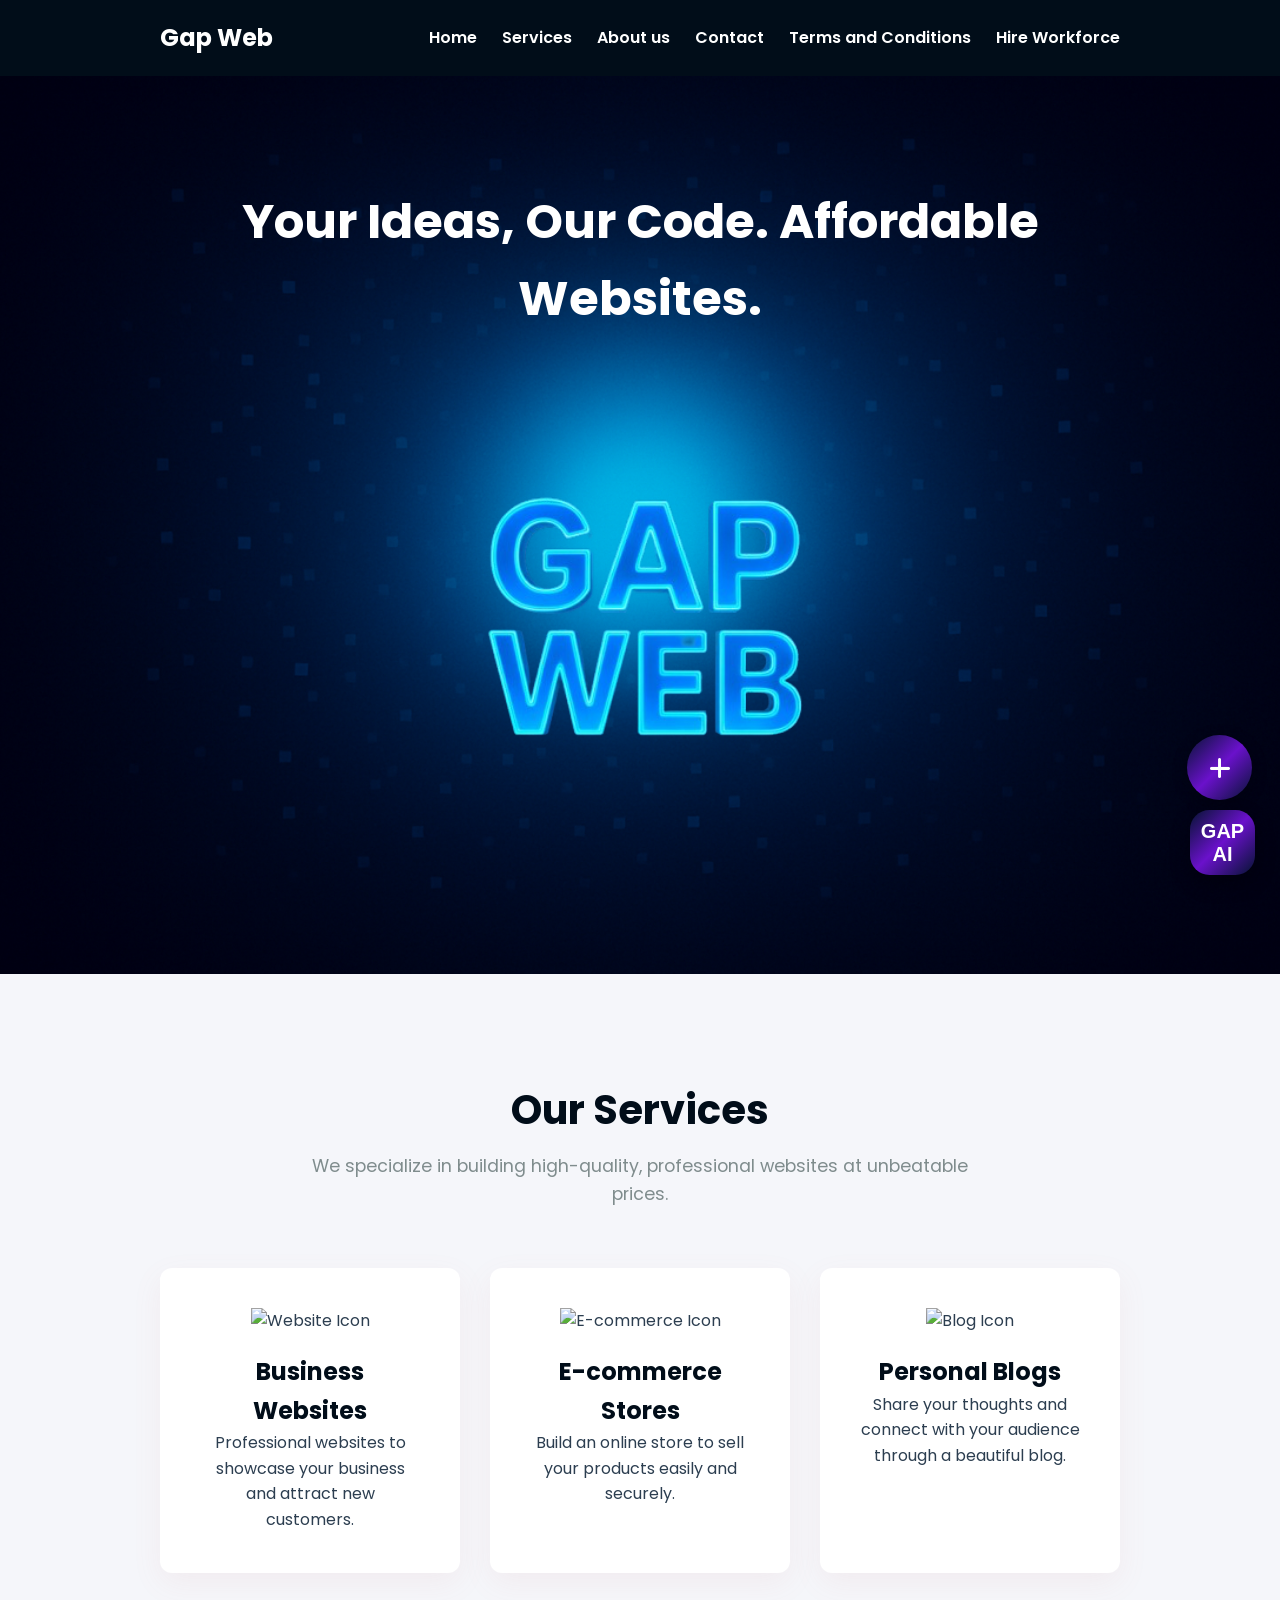
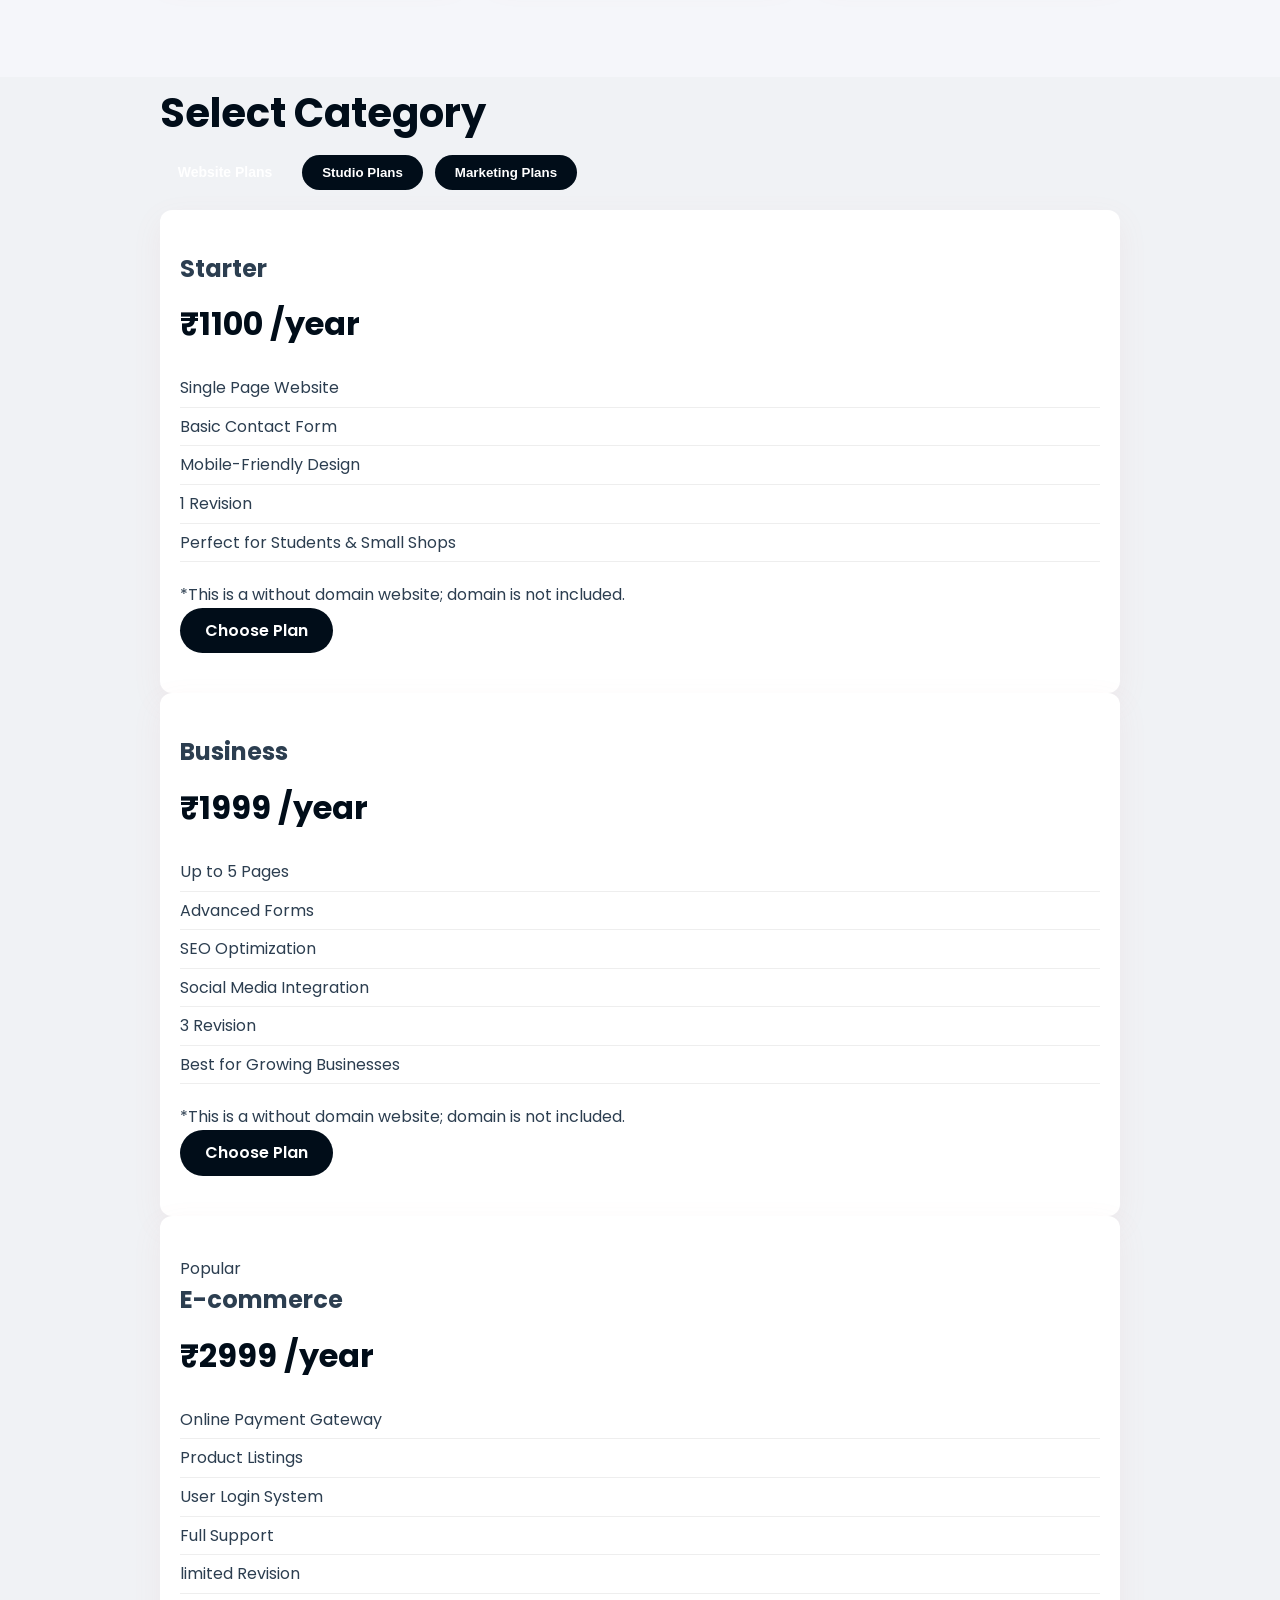
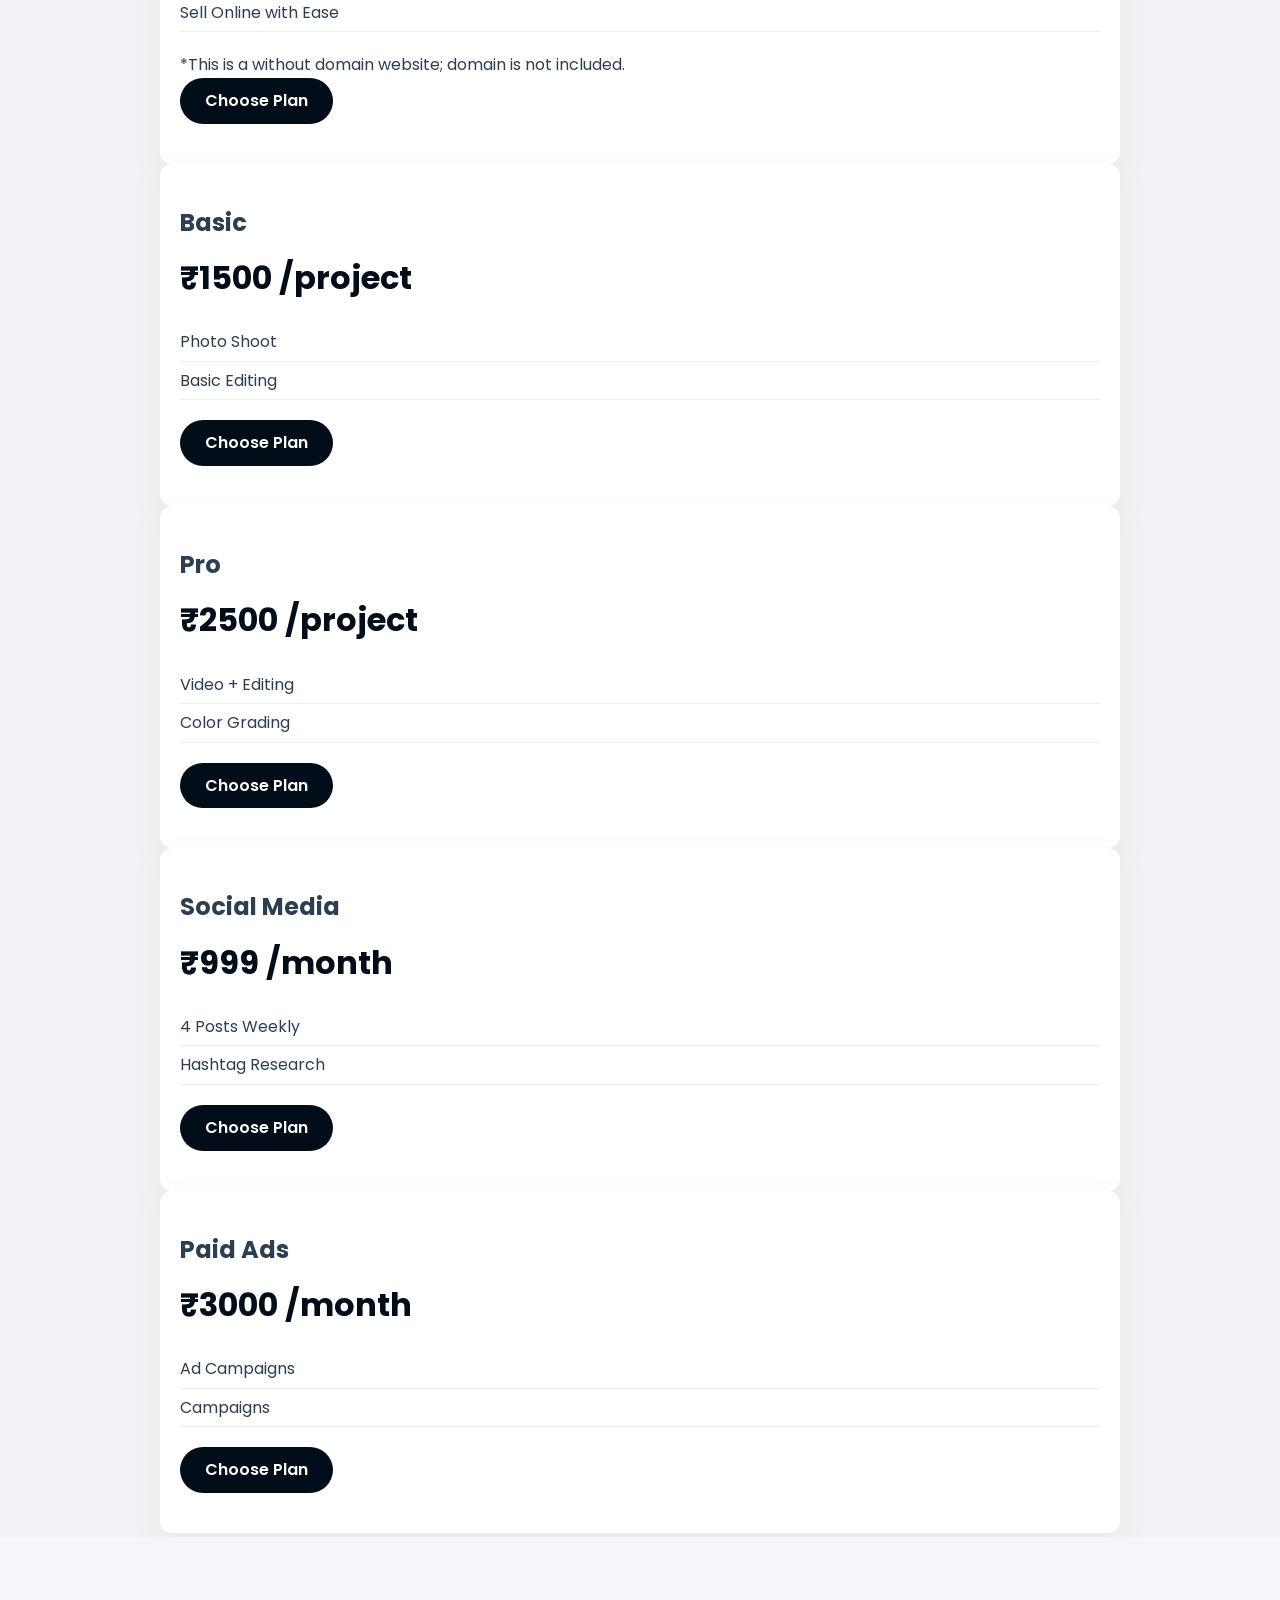
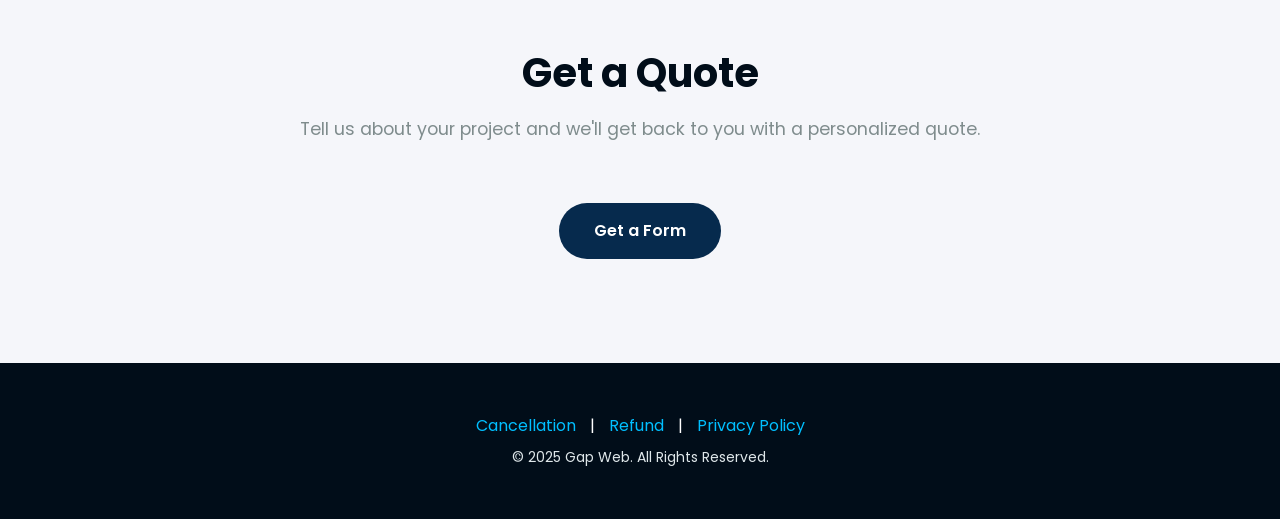
==== index.html @ 88222d99 "Update Hire Workforce link to a placeholders" ====
<!DOCTYPE html>
<html lang="en">
<head>
<meta charset="UTF-8">
<meta name="viewport" content="width=device-width, initial-scale=1.0">

<title>Affordable Website Development | Gap Web</title>
<meta name="description" content="Professional business, e-commerce, and blog websites at unbeatable prices. Get your custom website today!">

<link rel="canonical" href="https://www.gapweb.site/">

<!-- Open Graph -->
<meta property="og:title" content="Affordable Website Development | Gap Web">
<meta property="og:description" content="Get professional websites for your business, e-commerce, or blog at unbeatable prices.">
<meta property="og:image" content="https://www.gapweb.site/og-image.jpg">
<meta property="og:url" content="https://www.gapweb.site/">
<meta property="og:type" content="website">

<!-- Twitter Card -->
<meta name="twitter:card" content="summary_large_image">
<meta name="twitter:title" content="Affordable Website Development | Gap Web">
<meta name="twitter:description" content="Professional website development services including business, e-commerce, and blogs.">
<meta name="twitter:image" content="https://www.gapweb.site/og-image.jpg">

<link rel="stylesheet" href="https://cdnjs.cloudflare.com/ajax/libs/font-awesome/6.5.0/css/all.min.css">
<link rel="stylesheet" href="style.css">

<!-- Structured Data -->
<script type="application/ld+json">
{
  "@context": "https://schema.org",
  "@type": "Organization",
  "name": "Gap Web",
  "url": "https://www.gapweb.site",
  "logo": "https://www.gapweb.site/logo.png",
  "sameAs": [
    "https://www.facebook.com/GapWeb",
    "https://www.linkedin.com/company/gapweb",
    "https://www.instagram.com/gapweb"
  ],
  "contactPoint": {
    "@type": "ContactPoint",
    "telephone": "+91-9988720946",
    "contactType": "customer service",
    "areaServed": "IN"
  }
}
</script>

<script type="application/ld+json">
{
  "@context": "https://schema.org",
  "@type": "WebSite",
  "name": "Gap Web",
  "url": "https://www.gapweb.site",
  "potentialAction": {
    "@type": "SearchAction",
    "target": "https://www.gapweb.site/?s={search_term_string}",
    "query-input": "required name=search_term_string"
  }
}
</script>
    <!-- Favicon for browsers -->
<link rel="icon" href="favicon.ico" type="image/x-icon">

<!-- PNG favicon -->
<link rel="icon" href="favicon.png" type="image/png">

<!-- Apple Touch Icon (iOS devices) -->
<link rel="apple-touch-icon" sizes="180x180" href="apple-touch-icon.png">

<!-- Optional: Safari pinned tab -->
<link rel="mask-icon" href="safari-pinned-tab.svg" color="#5bbad5">

<!-- Optional: Windows tile -->
<meta name="msapplication-TileColor" content="#00775f">
<meta name="theme-color" content="#00775f">

</head>
<body>
  <nav class="navbar">
        <div class="container nav-container">
            <a href="index" class="logo">Gap Web</a>
            <ul class="nav-links" id="navLinks">
                <li><a href="index">Home</a></li>
                <li><a href="services">Services</a></li>
                <li><a href="about">About us</a></li>
                <li><a href="contact">Contact</a></li>
                <li><a href="terms">Terms and Conditions</a></li>
                <li><a href="https://">Hire Workforce</a></li>
            </ul>
            <button class="nav-toggle" id="navToggle">
                ☰
            </button>
        </div>
    </nav>
</header>
    </header>
    <section id="hero">
    <div class="container">
        <div class="container">
            <h1>Your Ideas, Our Code. Affordable Websites.</h1>
            <p></p>
        </div>

        <!-- ✅ SECOND IMAGE (foreground image) -->
        <img src="foreimage.png" alt="web development" class="hero-side-img">

    </div>
</section>

  

    <section id="services">
        <div class="container">
            <h2>Our Services</h2>
            <p class="subtitle">We specialize in building high-quality, professional websites at unbeatable prices.</p>
            <div class="service-grid">
                <div class="service-item">
                    <img src="https://cdn-icons-png.flaticon.com/512/753/753113.png" alt="Website Icon">
                    <h3>Business Websites</h3>
                    <p>Professional websites to showcase your business and attract new customers.</p>
                </div>
                <div class="service-item">
                    <img src="https://images.icon-icons.com/3560/PNG/512/online_store_ecommerce_website_shopping_marketplace_icon_225202.png" alt="E-commerce Icon">
                    <h3>E-commerce Stores</h3>
                    <p>Build an online store to sell your products easily and securely.</p>
                </div>
                <div class="service-item">
                    <img src="https://cdn-icons-png.flaticon.com/512/10026/10026257.png" alt="Blog Icon">
                    <h3>Personal Blogs</h3>
                    <p>Share your thoughts and connect with your audience through a beautiful blog.</p>
                </div>
            </div>
        </div>
    </section>
<div class="container">
  <h2>Select Category</h2>
  <div class="category-bar">
    <button class="category-btn active" data-category="website">Website Plans</button>
    <button class="category-btn" data-category="studio">Studio Plans</button>
    <button class="category-btn" data-category="marketing">Marketing Plans</button>
  </div>

  <!-- Website Plans -->
<div class="plans-wrapper active" id="website">
  <div class="plan-card">
    <h3>Starter</h3>
    <p class="price">₹1100 <span>/year</span></p>
    <ul>
      <li>Single Page Website</li>
                    <li>Basic Contact Form</li>
                    <li>Mobile-Friendly Design</li>
                    <li>1 Revision</li>
                    <li>Perfect for Students & Small Shops</li>
    </ul>
    <p class="small-note">*This is a without domain website; domain is not included.</p>
    <a href="#contact" class="btn select-plan-btn" data-plan="starter" data-price="1100">Choose Plan</a>
  </div>

  <div class="plan-card">
    <h3>Business</h3>
    <p class="price">₹1999 <span>/year</span></p>
    <ul>
      <li>Up to 5 Pages</li>
                    <li>Advanced Forms</li>
                    <li>SEO Optimization</li>
                    <li>Social Media Integration</li>
                    <li>3 Revision</li>
                    <li>Best for Growing Businesses</li>
    </ul>
    <p class="small-note">*This is a without domain website; domain is not included.</p>
    <a href="#contact" class="btn select-plan-btn" data-plan="business" data-price="1999">Choose Plan</a>
  </div>

  <div class="plan-card popular">
    <span class="badge">Popular</span>
    <h3>E-commerce</h3>
    <p class="price">₹2999 <span>/year</span></p>
    <ul>
      <li>Online Payment Gateway</li>
                    <li>Product Listings</li>
                    <li>User Login System</li>
                    <li>Full Support</li>
                    <li>limited Revision</li>
                    <li>Sell Online with Ease</li>
    </ul>
    <p class="small-note">*This is a without domain website; domain is not included.</p>
    <a href="#contact" class="btn select-plan-btn" data-plan="ecommerce" data-price="2999">Choose Plan</a>
  </div>
</div>

<!-- Studio Plans -->
<div class="plans-wrapper" id="studio">
  <div class="plan-card">
    <h3>Basic</h3>
    <p class="price">₹1500 <span>/project</span></p>
    <ul>
      <li>Photo Shoot</li>
      <li>Basic Editing</li>
    </ul>
    <a href="#contact" class="btn select-plan-btn" data-plan="basic-studio" data-price="1500">Choose Plan</a>
  </div>

  <div class="plan-card">
    <h3>Pro</h3>
    <p class="price">₹2500 <span>/project</span></p>
    <ul>
      <li>Video + Editing</li>
      <li>Color Grading</li>
    </ul>
    <a href="#contact" class="btn select-plan-btn" data-plan="pro-studio" data-price="2500">Choose Plan</a>
  </div>
</div>

<!-- Marketing Plans -->
<div class="plans-wrapper" id="marketing">
  <div class="plan-card">
    <h3>Social Media</h3>
    <p class="price">₹999 <span>/month</span></p>
    <ul>
      <li>4 Posts Weekly</li>
      <li>Hashtag Research</li>
    </ul>
    <a href="#contact" class="btn select-plan-btn" data-plan="social-media" data-price="999">Choose Plan</a>
  </div>

  <div class="plan-card">
    <h3>Paid Ads</h3>
    <p class="price">₹3000 <span>/month</span></p>
    <ul>
      <li>Ad Campaigns</li>
      <li>Campaigns</li>
    </ul>
    <a href="#contact" class="btn select-plan-btn" data-plan="paid-ads" data-price="3000">Choose Plan</a>
  </div>
</div>


</div>
  

    <section id="contact">
        <div class="container">
            <h2>Get a Quote</h2>
            <p class="subtitle">Tell us about your project and we'll get back to you with a personalized quote.</p>
            <div class="form-container" id="formContainer">
                <form id="quoteForm">
                    <div class="form-group">
                        <label for="fullName">Full Name</label>
                        <input type="text" id="fullName" name="fullName" required>
                    </div>
                    <div class="form-group">
                        <label for="email">Email Address</label>
                        <input type="email" id="email" name="email" required>
                    </div>
                    <div class="form-group">
                        <label for="whatsappNumber">WhatsApp Number</label>
                        <input type="tel" id="whatsappNumber" name="whatsappNumber" required>
                    </div>
                    <div class="form-group">
                        <label for="planSelect">Select a Plan</label>
                        <select id="planSelect" name="plan" required>
                            <option value="">Select a plan</option>
                            <option value="starter" data-price="1100">Starter (₹1100)</option>
                            <option value="business" data-price="1999">Business (₹1999)</option>
                            <option value="ecommerce" data-price="2999">E-commerce (₹2999)</option>
                            <option value="basic-studio" data-price="1500">Basic (₹1500)</option>
                            <option value="pro-studio" data-price="2500">Pro (₹2500)</option>
                            <option value="social-media" data-price="999">Social Media (₹999)</option>
                            <option value="paid-ads" data-price="3000">Paid-ads (₹3000)</option>
                        </select>
                    </div>
                    <div class="form-group">
                        <label for="websiteType">Type of Website</label>
                        <select id="websiteType" name="websiteType" required>
                            <option value="">Select a type</option>
                            <option value="Business">Business Website</option>
                            <option value="E-commerce">E-commerce Store</option>
                            <option value="Blog">Personal Blog</option>
                            <option value="Portfolio">Portfolio Websites</option>
                            <option value="Web Applications">Custom Web Applications</option>
                            <option value="Social Media Handling">Social Media Handling</option>
                            <option value="Other">Other</option>
                        </select>
                    </div>
                    <div class="form-group">
                        <label for="description">Project Description</label>
                        <textarea id="description" name="description" rows="5" required></textarea>
                    </div>
                    
                    <button type="submit" id="proceedBtn" class="btn">Proceed to Payment</button>
                </form>
            </div>
            <a href="#contact" class="btn get-form-btn" id="getFormBtn">Get a Form</a>
        </div>
    </section>

    <footer>
  <div class="container" style="text-align: center; padding: 20px 0;">
    
    <!-- Footer Links -->
    <p style="margin-bottom: 8px;">
      <a href="cancellation.html" style="color: #00bfff; text-decoration: none; margin: 0 10px;">Cancellation</a> |
      <a href="refund.html" style="color: #00bfff; text-decoration: none; margin: 0 10px;">Refund</a> |
      <a href="privacy.html" style="color: #00bfff; text-decoration: none; margin: 0 10px;">Privacy Policy</a>
    </p>

    <p style="color: #dfe7ea; font-size: 14px;">
      &copy; 2025 Gap Web. All Rights Reserved.
    </p>
  </div>
</footer>

    
<script>
    // ================= Scroll-based animations =================
    const observer = new IntersectionObserver(entries => {
        entries.forEach(entry => {
            if (entry.isIntersecting) {
                entry.target.classList.add('is-visible');
                observer.unobserve(entry.target);
            }
        });
    }, { threshold: 0.2 });

    document.querySelectorAll('section').forEach(section => {
        observer.observe(section);
    });

    // ================= Form & Plan Selection =================
    const formContainer = document.getElementById('formContainer');
    const getFormBtn = document.getElementById('getFormBtn');
    const selectPlanButtons = document.querySelectorAll('.select-plan-btn');
    const planSelect = document.getElementById('planSelect');
    const plans = document.querySelectorAll('.plan');

    // Show form and hide "Get Form" button
    function showFormAndHideButton() {
        formContainer.style.display = 'block';
        getFormBtn.classList.add('hidden');
        document.getElementById('contact').scrollIntoView({ behavior: 'smooth' });
    }

    getFormBtn.addEventListener('click', function(event) {
        event.preventDefault();
        showFormAndHideButton();
    });

    // Clicking on plan card buttons
    selectPlanButtons.forEach(button => {
        button.addEventListener('click', function(event) {
            const planValue = this.dataset.plan;
            planSelect.value = planValue;

            plans.forEach(plan => {
                if (plan.dataset.plan === planValue) {
                    plan.classList.add('selected');
                } else {
                    plan.classList.remove('selected');
                }
            });

            showFormAndHideButton();
        });
    });

    // ================= Form Submission =================
    const form = document.getElementById('quoteForm');
    form.addEventListener('submit', function(event) {
        event.preventDefault(); // Prevent default form submission

        if (form.checkValidity()) {
            const formData = {
                fullName: document.getElementById('fullName').value,
                email: document.getElementById('email').value,
                whatsappNumber: document.getElementById('whatsappNumber').value,
                plan: document.getElementById('planSelect').value,
                websiteType: document.getElementById('websiteType').value,
                description: document.getElementById('description').value,
                price: document.getElementById('planSelect').options[document.getElementById('planSelect').selectedIndex].dataset.price,
            };

            // Store form data in session storage
            sessionStorage.setItem('formData', JSON.stringify(formData));

            // Redirect to confirm page
            window.location.href = 'confirm.html';
        } else {
            form.reportValidity();
        }
    });

    // ================= Navigation Toggle =================
    const navToggle = document.getElementById('navToggle');
    const navLinks = document.getElementById('navLinks');

    navToggle.addEventListener('click', () => {
        navLinks.classList.toggle('show');
    });

    document.addEventListener('click', function(event) {
        const isClickInsideMenu = navLinks.contains(event.target);
        const isClickOnToggle = navToggle.contains(event.target);

        if (!isClickInsideMenu && !isClickOnToggle) {
            navLinks.classList.remove('show');
        }
    });

    // ================= Category Tabs =================
    const buttons = document.querySelectorAll('.category-btn');
    const sections = document.querySelectorAll('.plans-wrapper');

    buttons.forEach(btn => {
        btn.addEventListener('click', () => {
            buttons.forEach(b => b.classList.remove('active'));
            btn.classList.add('active');

            sections.forEach(sec => {
                sec.classList.remove('active');
                sec.style.display = "none";
            });

            const active = document.getElementById(btn.dataset.category);
            active.style.display = "flex";

            setTimeout(() => active.classList.add('active'), 10);
        });
    });
</script>


<script>
  const buttons = document.querySelectorAll('.category-btn');
  const sections = document.querySelectorAll('.plans-wrapper');

  buttons.forEach(btn => {
    btn.addEventListener('click', () => {
      buttons.forEach(b => b.classList.remove('active'));
      btn.classList.add('active');

      sections.forEach(sec => {
        sec.classList.remove('active');
        sec.style.display = "none";
      });

      const active = document.getElementById(btn.dataset.category);
      active.style.display = "flex";

      setTimeout(() => active.classList.add('active'), 10);
    });
  });
</script>

     <style>
    /* ===== Floating CTA Base ===== */
    .cta-container {
      position: fixed;
      bottom: 100px;
      right: 28px;
      z-index: 999;
    }

    .cta-toggle {
      width: 65px;
      height: 65px;
      border-radius: 50%;
      background: linear-gradient(135deg,#041431,#6a11cb,#041431);
      color: #fff;
      display: flex;
      align-items: center;
      justify-content: center;
      font-size: 24px;
      cursor: pointer;
      box-shadow: 0 4px 15px rgba(0, 0, 0, 0.25);
      transition: transform 0.3s ease;
    }

    .cta-toggle.rotate {
      transform: rotate(65deg);
      background: linear-gradient(135deg,#041431,#6a11cb,#041431);
    }

    .cta-buttons {
      display: flex;
      flex-direction: column;
      align-items: center;
      position: absolute;
      bottom: 70px;
      right: 13px;
      opacity: 0;
      pointer-events: none;
      transition: all 0.3s ease;
      gap: 12px;
    }

    .cta-container.active .cta-buttons {
      opacity: 1;
      pointer-events: auto;
      transform: translateY(-10px);
    }

    .cta-btn {
      width: 50px;
      height: 50px;
      border-radius: 50%;
      display: flex;
      align-items: center;
      justify-content: center;
      font-size: 22px;
      color: white;
      box-shadow: 0 3px 10px rgba(0, 0, 0, 0.25);
      transition: transform 0.3s ease, background 0.3s ease;
    }

    .cta-btn.whatsapp {
      background: #25d366;
    }

    .cta-btn.call {
      background: #007aff;
    }

    .cta-btn:hover {
      transform: scale(1.1);
    }
  </style>

  <div class="cta-container" id="ctaContainer">
    <div class="cta-toggle" id="ctaToggle">
      <i class="fas fa-plus"></i>
    </div>
    <div class="cta-buttons">
      <a href="https://wa.me/919888445252" target="_blank" class="cta-btn whatsapp">
        <i class="fab fa-whatsapp"></i>
      </a>
      <a href="tel:+919988720946" class="cta-btn call">
        <i class="fas fa-phone"></i>
      </a>
    </div>
  </div>

  <script>
    const toggle = document.getElementById("ctaToggle");
    const container = document.getElementById("ctaContainer");

    toggle.addEventListener("click", () => {
      container.classList.toggle("active");
      toggle.classList.toggle("rotate");
    });
  </script>

<!-- ai-->
<style>
  body { font-family: 'Poppins', sans-serif; margin: 0; background: #f0f2f5; }

  /* ---------- Toggle Button (GAP AI) ---------- */
  #toggle-btn {
    position: fixed;
    bottom: 25px;
    right: 25px;
    background: linear-gradient(135deg,#041431,#6a11cb,#041431);
    color: #fff;
    border: none;
    border-radius: 30%;
    width: 65px;
    height: 65px;
    font-size: 20px;
    font-weight: 700;
    cursor: pointer;
    box-shadow: 0 8px 20px rgba(0,0,0,0.3);
    transition: transform 0.2s;
    z-index: 9999;
    display: flex;
    align-items: center;
    justify-content: center;
  }
  #toggle-btn:hover { transform: scale(1.1); }

  /* ---------- Chat Popup ---------- */
  #chat-popup {
    position: fixed;
    bottom: 100px;
    right: 15px;
    width: 90%;
    max-width: 360px;
    background: rgba(30,30,30,0.95);
    color: #fff;
    border-radius: 15px;
    display: none;
    flex-direction: column;
    overflow: hidden;
    box-shadow: 0 10px 25px rgba(0,0,0,0.4);
    backdrop-filter: blur(8px);
    z-index: 9998;
  }

  #chat-header {
    background: linear-gradient(135deg,#6a11cb,#2575fc);
    padding: 12px 15px;
    font-weight: 600;
    text-align: center;
    font-size: 18px;
    cursor: pointer;
    position: relative;
  }

  #clear-chat {
    position: absolute;
    top: 50%;
    right: 12px;
    transform: translateY(-50%);
    background: rgba(255,255,255,0.2);
    border: none;
    color: #fff;
    padding: 5px 10px;
    border-radius: 8px;
    font-size: 16px;
    cursor: pointer;
    transition: background 0.2s;
  }
  #clear-chat:hover { background: rgba(255,255,255,0.4); }

  #chat-body {
    max-height: 50vh;
    overflow-y: auto;
    padding: 12px 15px;
    display: flex;
    flex-direction: column;
    gap: 12px;
    scroll-behavior: smooth;
  }

  .message {
    padding: 10px 15px;
    border-radius: 20px;
    max-width: 80%;
    word-wrap: break-word;
    font-size: 14px;
    line-height: 1.4;
    box-shadow: 0 2px 6px rgba(0,0,0,0.2);
    transition: transform 0.2s;
  }
  .user-msg { background: #4a90e2; align-self: flex-end; border-bottom-right-radius: 5px; }
  .ai-msg { background: #333; align-self: flex-start; border-bottom-left-radius: 5px; }

  #chat-input-container {
    display: flex;
    flex-direction: column;
    padding: 12px 15px;
    background: #1a1a1a;
  }
  #chat-input {
    padding: 10px 12px;
    border-radius: 12px;
    border: none;
    width: 100%;
    outline: none;
    font-size: 14px;
    color: #fff;
    background: #2c2c2c;
  }
  #chat-input::placeholder { color: #aaa; }

  #suggestions {
    margin-top: 8px;
    display: flex;
    flex-direction: column;
    gap: 6px;
    max-height: 30vh;
    overflow-y: auto;
  }
  .suggestion {
    background: #444;
    padding: 8px 12px;
    border-radius: 10px;
    cursor: pointer;
    transition: all 0.2s;
    font-size: 14px;
  }
  .suggestion:hover {
    background: #6a11cb;
    transform: translateX(5px);
  }

  #chat-body::-webkit-scrollbar, #suggestions::-webkit-scrollbar {
    width: 6px;
  }
  #chat-body::-webkit-scrollbar-thumb, #suggestions::-webkit-scrollbar-thumb {
    background: #6a11cb;
    border-radius: 3px;
  }

  /* Mobile adjustments */
  @media(max-width: 480px){
    #chat-popup {
      width: 95%;
      bottom: 90px;
      right: 2.5%;
    }
    #chat-body {
      max-height: 45vh;
    }
    #suggestions {
      max-height: 25vh;
    }
  }
</style>
</head>
<body>

<!-- Toggle Button -->
<button id="toggle-btn">GAP AI</button>

<!-- Chat Popup -->
<div id="chat-popup">
  <div id="chat-header">
    Gap Web AI Assistant
    <button id="clear-chat">🗑️</button>
  </div>
  <div id="chat-body"></div>
  <div id="chat-input-container">
    <input type="text" id="chat-input" placeholder="Type to search...">
    <div id="suggestions"></div>
  </div>
</div>

<script>
let websiteQA = [];

// Load JSON
fetch('gapweb_qa.json')
  .then(res => res.json())
  .then(data => websiteQA = data)
  .catch(err => console.error(err));

const toggleBtn = document.getElementById('toggle-btn');
const chatPopup = document.getElementById('chat-popup');
const chatInput = document.getElementById('chat-input');
const suggestionsDiv = document.getElementById('suggestions');
const chatBody = document.getElementById('chat-body');
const clearBtn = document.getElementById('clear-chat');

// Toggle AI Popup
toggleBtn.addEventListener('click', () => {
  chatPopup.style.display = chatPopup.style.display === 'flex' ? 'none' : 'flex';
  chatInput.focus();
});

// Clear chat with confirmation
clearBtn.addEventListener('click', () => {
  if(confirm("Are you sure you want to clear the chat?")) {
    chatBody.innerHTML = '';
  }
});

// Prevent enter key
chatInput.addEventListener('keydown', e => { if(e.key==="Enter") e.preventDefault(); });

// Show suggestions
chatInput.addEventListener('input', () => {
  const val = chatInput.value.toLowerCase();
  suggestionsDiv.innerHTML = '';
  if(val.length === 0) return; // Do not show empty input
  const filtered = websiteQA.filter(item => item.question.toLowerCase().includes(val));
  filtered.forEach(item => {
    const div = document.createElement('div');
    div.textContent = item.question;
    div.classList.add('suggestion');
    div.addEventListener('click', () => selectSuggestion(item));
    suggestionsDiv.appendChild(div);
  });
});

// Select suggestion
function selectSuggestion(item) {
  const userMsg = document.createElement('div');
  userMsg.classList.add('message', 'user-msg');
  userMsg.textContent = item.question;
  chatBody.appendChild(userMsg);
  chatBody.scrollTop = chatBody.scrollHeight;

  suggestionsDiv.innerHTML = '';
  chatInput.value = '';

  const aiMsg = document.createElement('div');
  aiMsg.classList.add('message', 'ai-msg');
  aiMsg.textContent = item.answer;
  chatBody.appendChild(aiMsg);
  chatBody.scrollTop = chatBody.scrollHeight;
}
</script>

</body>
<!-- ai end-->
<script type="module">
  import { initializeApp } from "https://www.gstatic.com/firebasejs/9.6.10/firebase-app.js";
  import { getMessaging, getToken, onMessage } from "https://www.gstatic.com/firebasejs/9.6.10/firebase-messaging.js";

  const firebaseConfig = {
  apiKey: "AIzaSyANDJRYu6r-DczEoSscILdnCLpMCwX-UvM",
  authDomain: "payments-5802a.firebaseapp.com",
  databaseURL: "https://payments-5802a-default-rtdb.firebaseio.com",
  projectId: "payments-5802a",
  storageBucket: "payments-5802a.firebasestorage.app",
  messagingSenderId: "467232488937",
  appId: "1:467232488937:web:79680dbf4fed78a3201f78",
  measurementId: "G-1HLH4YC74K"
};
  const app = initializeApp(firebaseConfig);
  const messaging = getMessaging(app);

  // Notification permission lena
  Notification.requestPermission().then((permission) => {
    if (permission === "granted") {
      getToken(messaging, {
        vapidKey: "BJbr5WWI4SAYmmHt1lVNpwS9Hl84wAKcCCUwOPMnCRFrubTGhCIRBol_pEP-mox7B7qyWZsY8IkhJsNogSpTe30"
      }).then((currentToken) => {
        if (currentToken) {
          console.log("Device Token:", currentToken);
          // TODO: Is token ko apne Firebase Realtime Database me save kar lo (sirf 3 devices ke liye)
        } else {
          console.log("No registration token available.");
        }
      }).catch((err) => {
        console.error("An error occurred while retrieving token. ", err);
      });
    }
  });

  // Foreground notification listener
  onMessage(messaging, (payload) => {
    console.log("Message received in foreground:", payload);
    alert(payload.notification.title + "\n" + payload.notification.body);
  });
</script>
  <script>
if ('serviceWorker' in navigator) {
  navigator.serviceWorker
    .register('/firebase-messaging-sw.js')
    .then((registration) => {
      console.log('Service Worker registered:', registration);
    })
    .catch((err) => {
      console.error('Service Worker registration failed:', err);
    });
}
  </script>
  <script type="module">
  import { initializeApp } from "https://www.gstatic.com/firebasejs/10.12.2/firebase-app.js";
  import { getMessaging, getToken } from "https://www.gstatic.com/firebasejs/10.12.2/firebase-messaging.js";
  import { getDatabase, ref, set } from "https://www.gstatic.com/firebasejs/10.12.2/firebase-database.js";

  // 🔹 Firebase Config (same as your main project)
  const firebaseConfig = {
    apiKey: "AIzaSyANDJRYu6r-DczEoSscILdnCLpMCwX-UvM",
    authDomain: "payments-5802a.firebaseapp.com",
    databaseURL: "https://payments-5802a-default-rtdb.firebaseio.com",
    projectId: "payments-5802a",
    storageBucket: "payments-5802a.firebasestorage.app",
    messagingSenderId: "467232488937",
    appId: "1:467232488937:web:79680dbf4fed78a3201f78"
  };

  const app = initializeApp(firebaseConfig);
  const db = getDatabase(app);
  const messaging = getMessaging(app);

  // 🔹 Ye har device par alag name likh do manually
  const DEVICE_NAME = "laptop"; // 👉 isko "phone1", "phone2", ya "laptop" me badlo

  // 🔹 Notification permission lo aur token save karo
  Notification.requestPermission()
    .then(async (permission) => {
      if (permission === "granted") {
        const token = await getToken(messaging, {
          vapidKey: "BJbr5WWI4SAYmmHt1lVNpwS9Hl84wAKcCCUwOPMnCRFrubTGhCIRBol_pEP-mox7B7qyWZsY8IkhJsNogSpTe30"
        });

        if (token) {
          console.log("✅ Device Token:", token);
          const deviceRef = ref(db, "devices/" + DEVICE_NAME);
          await set(deviceRef, token);
          console.log("✅ Token saved successfully to Firebase under:", DEVICE_NAME);
        } else {
          console.log("⚠️ No token retrieved");
        }
      } else {
        console.log("❌ Notification permission denied");
      }
    })
    .catch((err) => console.error("Error:", err));
        </script>
</body>
        </html>
---- style.css ----
/* ---------- Base Styles & Typography ---------- */
@import url('https://fonts.googleapis.com/css2?family=Poppins:wght@400;600;700&display=swap');

:root {
    --primary-color: #010d19;
    --secondary-color: rgb(255, 255, 255)3d5;
    --light-bg: #f5f6fa;
    --dark-text: #2c3e50;
    --light-text: #ecf0f1;
    --card-shadow: 0 10px 30px rgba(204, 115, 115, 0.08);
}

/* Smooth scroll */
html {
    scroll-behavior: smooth;
}

* {
    box-sizing: border-box;
    margin: 0;
    padding: 0;
}

body {
    font-family: 'Poppins', sans-serif;
    background-color: #fff;
    color: var(--dark-text);
    line-height: 1.6;
    overflow-x: hidden;
}

/* Container */
.container {
    max-width: 1000px;
    margin: auto;
    padding: 4px 20px;
}

/* Navbar */
.nav-container {
    display: flex;
    justify-content: space-between;
    align-items: center;
}
.navbar {
    background-color: #010d19;
    color: white;
    padding: 15px 0;
    position: sticky;
    top: 0;
    z-index: 1000;
}
.navbar .logo {
    color: white;
    font-weight: 700;
    font-size: 1.5rem;
    text-decoration: none;
}
.nav-links {
    list-style: none;
    display: flex;
    gap: 25px;
}
.nav-links li a {
    color: white;
    text-decoration: none;
    font-weight: 600;
    transition: color 0.3s;
}
.nav-links li a:hover {
    color: #010d19;
}
.nav-toggle {
    display: none;
    font-size: 2rem;
    background: none;
    border: none;
    color: white;
    cursor: pointer;
}
.btn-nav {
    background-color: var(--primary-color);
    color: white;
    padding: 10px 20px;
    border-radius: 50px;
    font-weight: 600;
    transition: transform 0.3s ease, background-color 0.3s ease;
    border: none;
    cursor: pointer;
}
.btn-nav:hover {
    background-color: #010d19;
    transform: translateY(-2px);
}

/* Hero Section */
#hero {
    background: url("hero-banner.png") no-repeat center center/cover;
    color: white;
    padding: 100px 20px;
    position: relative;
    text-align: center;
}
.hero-content {
    display: flex;
    justify-content: space-between;
    align-items: center;
    max-width: 1200px;
    margin: auto;
}
.hero-side-img {
    width: 720px;
    max-width: 100%;
    animation: float 5s ease-in-out infinite alternate;
}
@keyframes float {
    0% { transform: translateX(300px); }
    100% { transform: translateX(350px); }
}
#hero h1 {
    font-size: 3rem;
    margin-bottom: 20px;
    font-weight: 700;
}
#hero p {
    font-size: 1.4rem;
    max-width: 700px;
    margin: 0 auto 40px;
}

/* Sections */
section {
    padding: 100px 20px;
    text-align: center;
    opacity: 0;
    transform: translateY(50px);
    transition: opacity 1s ease-out, transform 1s ease-out;
}
section.is-visible {
    opacity: 1;
    transform: translateY(0);
}
h2 {
    font-size: 2.5rem;
    color: #010d19;
    margin-bottom: 10px;
}
.subtitle {
    font-size: 1.1rem;
    color: #7f8c8d;
    margin-bottom: 60px;
    max-width: 700px;
    margin-left: auto;
    margin-right: auto;
}

/* Buttons */
.btn {
    background-color: #062a4d;
    color: white;
    padding: 15px 35px;
    text-decoration: none;
    border-radius: 50px;
    font-weight: 600;
    transition: transform 0.3s ease, background-color 0.3s ease;
    display: inline-block;
    border: none;
    cursor: pointer;
}
.btn:hover {
    background-color: #010d19;
    transform: translateY(-5px);
}

/* Services */
#services {
    background-color: var(--light-bg);
}
.service-grid {
    display: grid;
    grid-template-columns: repeat(auto-fit, minmax(280px, 1fr));
    gap: 30px;
}
.service-item {
    background: #fff;
    padding: 40px;
    border-radius: 12px;
    box-shadow: var(--card-shadow);
    transition: transform 0.4s ease;
}
.service-item:hover {
    transform: translateY(-15px);
}
.service-item h3 {
    color: var(--primary-color);
    margin-top: 20px;
    font-size: 1.5rem;
}
.service-item img {
    width: 80px;
    height: 80px;
}

/* Pricing */
#pricing .price-grid {
    display: flex;
    overflow-x: auto;
    padding-bottom: 20px;
    scroll-snap-type: x mandatory;
    -ms-overflow-style: none;
    scrollbar-width: none;
}
#pricing .price-grid::-webkit-scrollbar {
    display: none;
}
.plan {
    flex: 0 0 280px;
    max-width: 100%;
    margin-right: 20px;
    background: #fff;
    padding: 40px 20px;
    border-radius: 12px;
    box-shadow: var(--card-shadow);
    transition: transform 0.4s ease, box-shadow 0.4s ease;
    scroll-snap-align: center;
}
.plan:hover {
    transform: scale(1.05);
    box-shadow: 0 15px 40px rgba(0, 0, 0, 0.15);
}
.plan h3 {
    font-size: 1.5rem;
    margin-bottom: 10px;
}
.plan .price {
    font-size: 2rem;
    font-weight: 700;
    color: var(--primary-color);
    margin-bottom: 20px;
}
.plan ul {
    list-style: none;
    padding: 0;
    text-align: left;
    margin-bottom: 40px;
}
.plan li {
    padding: 8px 0;
    font-size: 0.95rem;
    border-bottom: 1px solid #eee;
    color: #555;
}
.plan li:last-child {
    border-bottom: none;
}
.plan.selected {
    border: 3px solid var(--primary-color);
}

/* Contact/Form */
#contact {
    background-color: var(--light-bg);
}
.form-container {
    background: #fff;
    padding: 50px;
    border-radius: 12px;
    box-shadow: var(--card-shadow);
    max-width: 700px;
    margin: 0 auto;
    display: none;
}
.form-group {
    margin-bottom: 20px;
    text-align: left;
}
.form-group label {
    display: block;
    margin-bottom: 8px;
    font-weight: 600;
}
.form-group input, 
.form-group textarea, 
.form-group select {
    width: 100%;
    padding: 15px;
    border: 1px solid #ddd;
    border-radius: 8px;
    font-size: 1rem;
    transition: border-color 0.3s ease;
}
.form-group input:focus, 
.form-group textarea:focus, 
.form-group select:focus {
    outline: none;
    border-color: var(--primary-color);
}
.form-group textarea {
    resize: vertical;
}
.payment-section {
    display: none;
    text-align: center;
}

/* Footer */
footer {
    background-color: #010d19;
    color: white;
    text-align: center;
    padding: 30px 20px;
}

/* WhatsApp Float */
.whatsapp-float {
    position: fixed;
    width: 60px;
    height: 60px;
    bottom: 30px;
    right: 30px;
    background-color: #25D366;
    border-radius: 50%;
    text-align: center;
    box-shadow: 2px 2px 5px rgba(0,0,0,0.3);
    z-index: 1000;
    display: flex;
    align-items: center;
    justify-content: center;
    transition: transform 0.3s;
}
.whatsapp-float:hover {
    transform: scale(1.1);
}
.whatsapp-float img {
    width: 35px;
    height: 35px;
}

/* Logout Button */
#logout-btn {
    position: absolute;
    top: 15px;
    right: 20px;
    background: #ff4b5c;
    color: white;
    border: none;
    padding: 10px 18px;
    border-radius: 5px;
    cursor: pointer;
    font-size: 14px;
    transition: background 0.3s;
    z-index: 1100;
}
#logout-btn:hover {
    background: #e63b4e;
}

/* Category Buttons */
.category-bar {
    display: flex;
    gap: 12px;
    margin-bottom: 20px;
    flex-wrap: wrap;
}
.category-btn {
    padding: 10px 20px;
    border-radius: 30px;
    border: none;
    cursor: pointer;
    font-weight: 600;
    background: var(--primary-color);
    color: white;
    transition: 0.3s;
}
.category-btn.active {
    background: var(--secondary-color);
    transform: scale(1.05);
}
.category-btn:hover {
    background: var(--secondary-color);
}

/* Plan Cards */
.plan-card {
    flex: 0 0 280px;
    background: #fff;
    padding: 40px 20px;
    border-radius: 12px;
    box-shadow: var(--card-shadow);
    transition: 0.4s ease;
}
.plan-card:hover {
    transform: scale(1.05);
}
.plan-card h3 {
    font-size: 1.5rem;
    margin-bottom: 10px;
}
.plan-card .price {
    font-size: 2rem;
    font-weight: 700;
    color: var(--primary-color);
    margin-bottom: 20px;
}
.plan-card ul {
    list-style: none;
    padding: 0;
    margin-bottom: 20px;
}
.plan-card li {
    padding: 6px 0;
    border-bottom: 1px solid #eee;
}
.plan-card a.btn {
    background: var(--primary-color);
    color: white;
    padding: 10px 25px;
    border-radius: 30px;
    text-decoration: none;
    font-weight: 600;
}

/* ---------- Media Queries for Mobile ---------- */
@media screen and (max-width: 768px) {

    /* Navbar */
    .nav-links {
        position: absolute;
        top: 65px;
        left: 0;
        right: 0;
        background-color: #010d19;
        flex-direction: column;
        gap: 0;
        display: none;
    }
    .nav-links.show {
        display: flex;
    }
    .nav-links li {
        border-bottom: 1px solid white;
        width: 100%;
        text-align: center;
        padding: 10px 0;
    }
    .nav-toggle {
        display: block;
    }

    /* Hero */
    #hero {
        padding: 50px 20px;
    }
    .hero-content {
        flex-direction: column;
        text-align: center;
        gap: 20px;
    }
    .hero-side-img {
        width: 100%;
        max-width: 400px;
        margin-top: 20px;
        animation: none; /* optional for smoother mobile */
    }

    /* Sections */
    section {
        padding: 60px 20px;
    }

    /* Buttons */
    .btn {
        padding: 12px 25px;
    }

    /* Services */
    .service-grid {
        grid-template-columns: 1fr;
        gap: 20px;
    }

    /* Pricing */
    #pricing .price-grid {
        flex-wrap: nowrap;
    }
    .plan {
        flex: 0 0 90%;
        margin-right: 15px;
    }

    /* Forms */
    .form-container {
        padding: 30px 20px;
    }

    /* Footer */
    footer {
        padding: 20px 10px;
    }
}
#about {
  padding: 80px 20px;
  text-align: center;
  background: var(--light-bg);
}

.about-grid {
  display: grid;
  grid-template-columns: repeat(auto-fit, minmax(250px, 1fr));
  gap: 30px;
  max-width: 1000px;
  margin: auto;
}

.about-card {
  background: #fff;
  padding: 30px 20px;
  border-radius: 12px;
  box-shadow: var(--card-shadow);
  transition: transform 0.3s ease;
}

.about-card:hover {
  transform: translateY(-10px);
}

.about-card h3 {
  font-size: 1.5rem;
  margin-bottom: 15px;
  color: var(--primary-color);
}

.about-card p {
  font-size: 1rem;
  color: #555;
  line-height: 1.6;
}
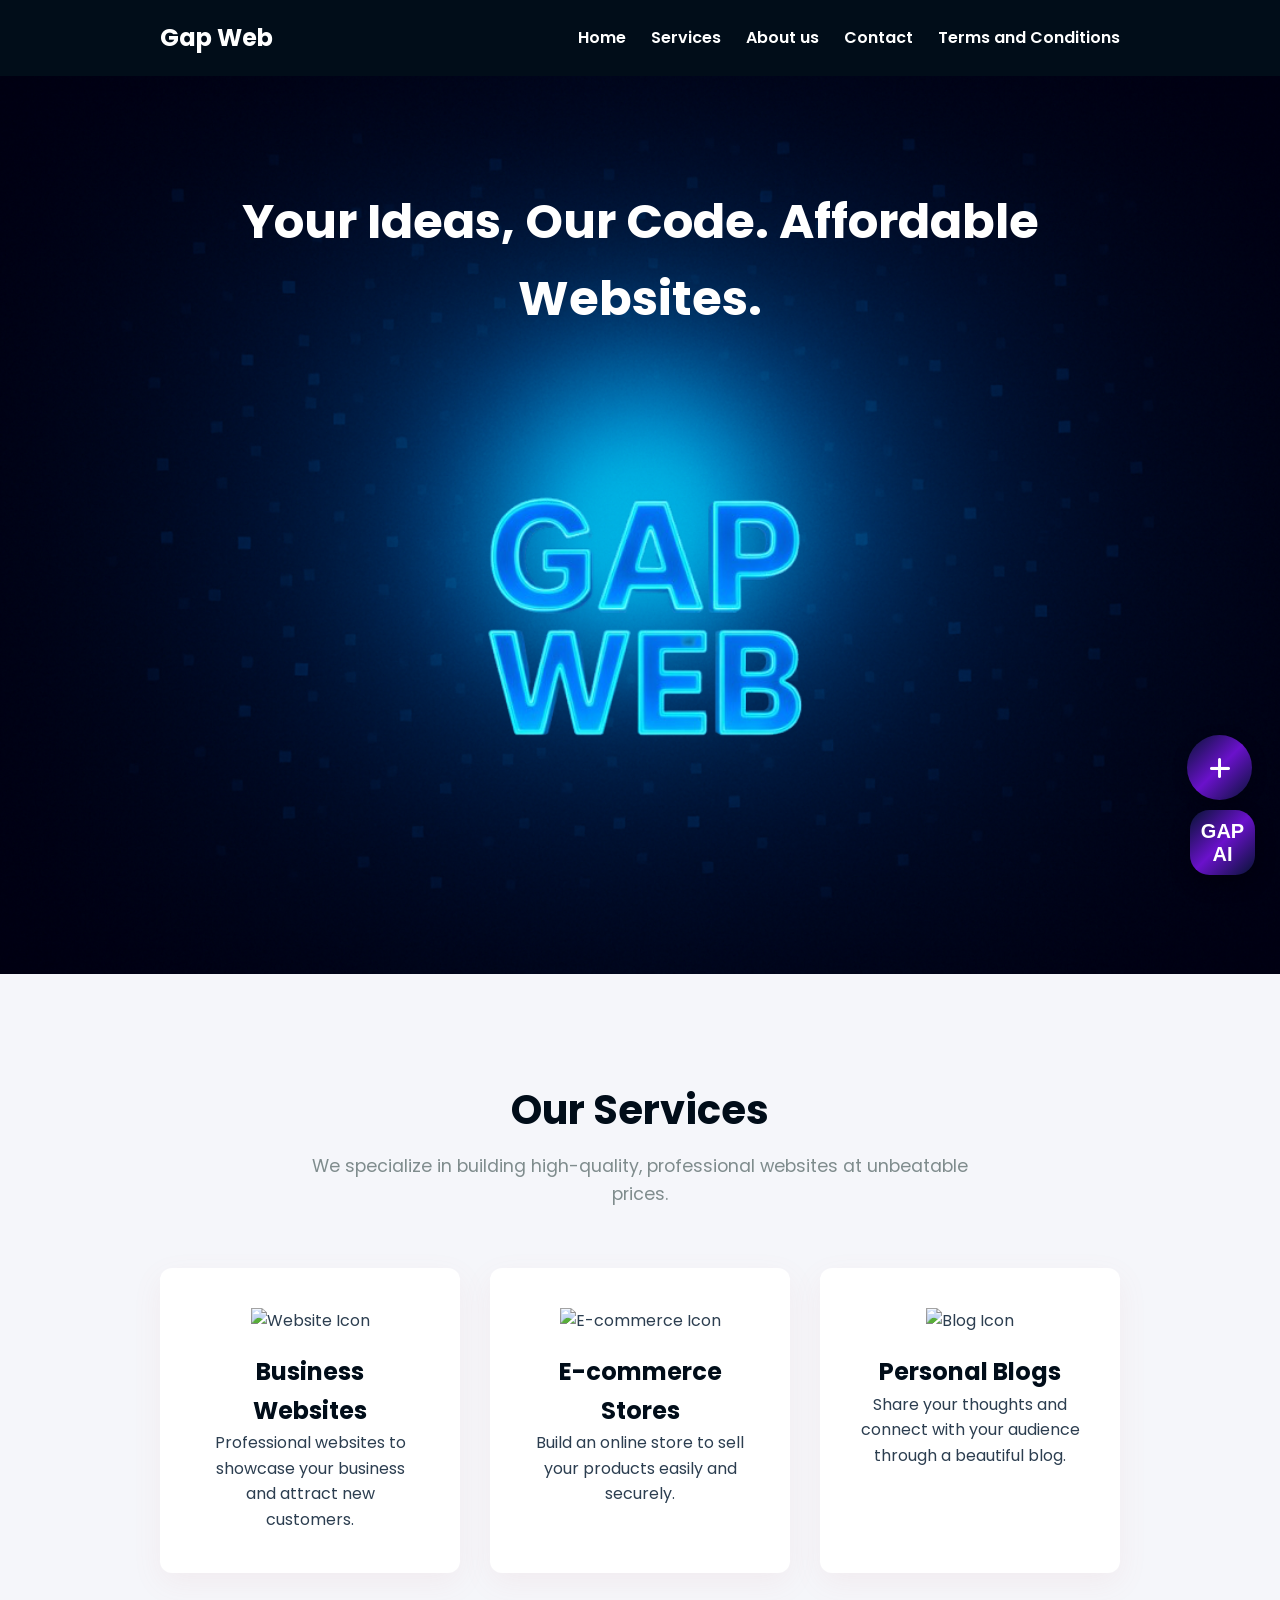
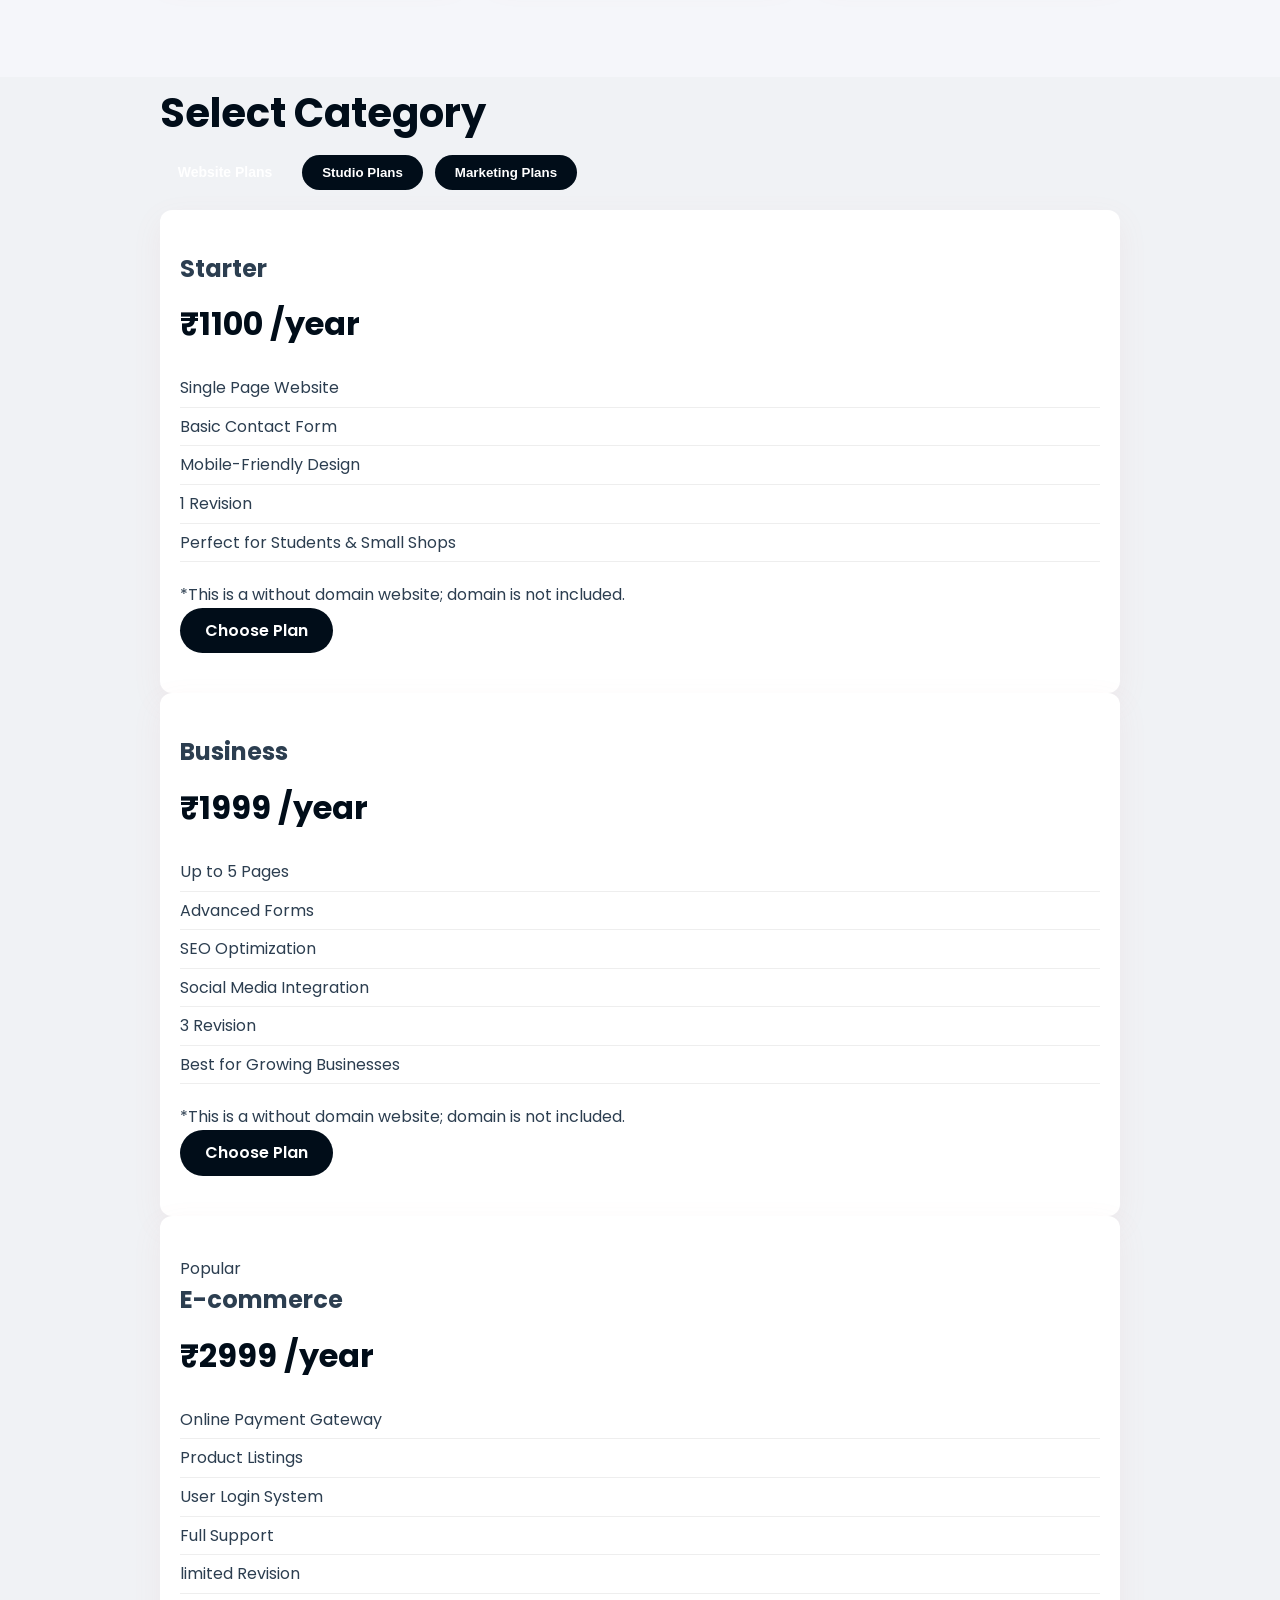
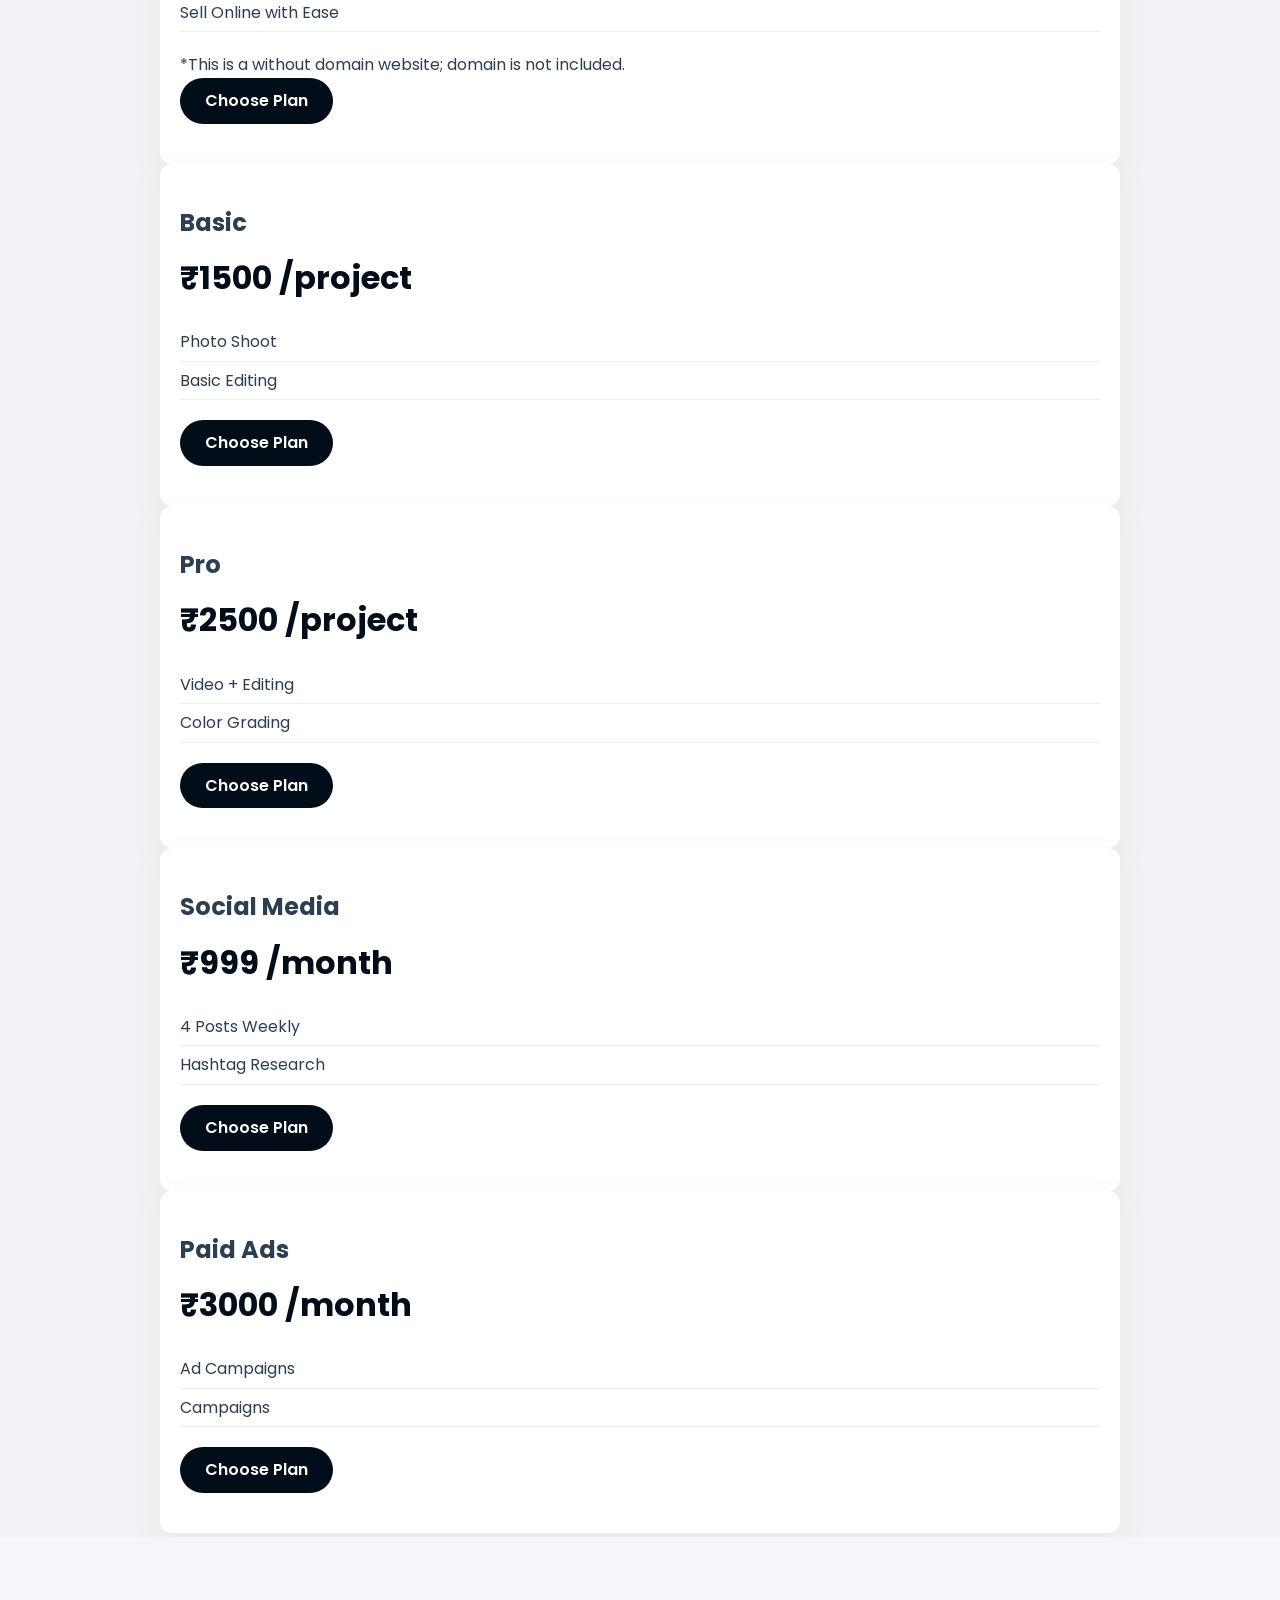
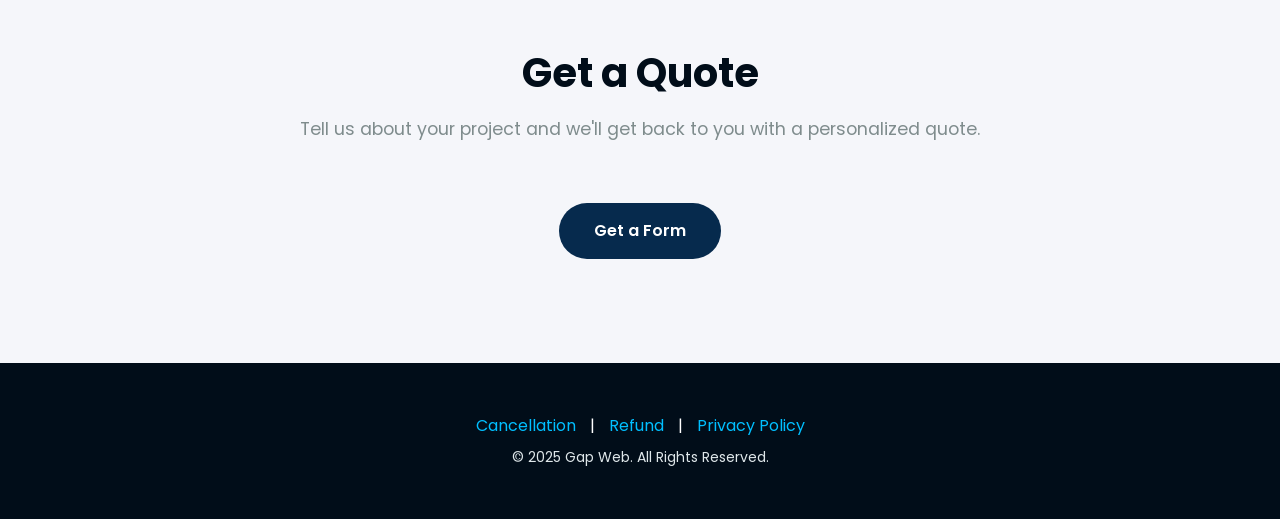
==== commit 81cf004f: "Update index.html" ====
--- a/index.html
+++ b/index.html
@@ -87,7 +87,7 @@
                 <li><a href="about">About us</a></li>
                 <li><a href="contact">Contact</a></li>
                 <li><a href="terms">Terms and Conditions</a></li>
-                <li><a href="https://">Hire Workforce</a></li>
+                
             </ul>
             <button class="nav-toggle" id="navToggle">
                 ☰
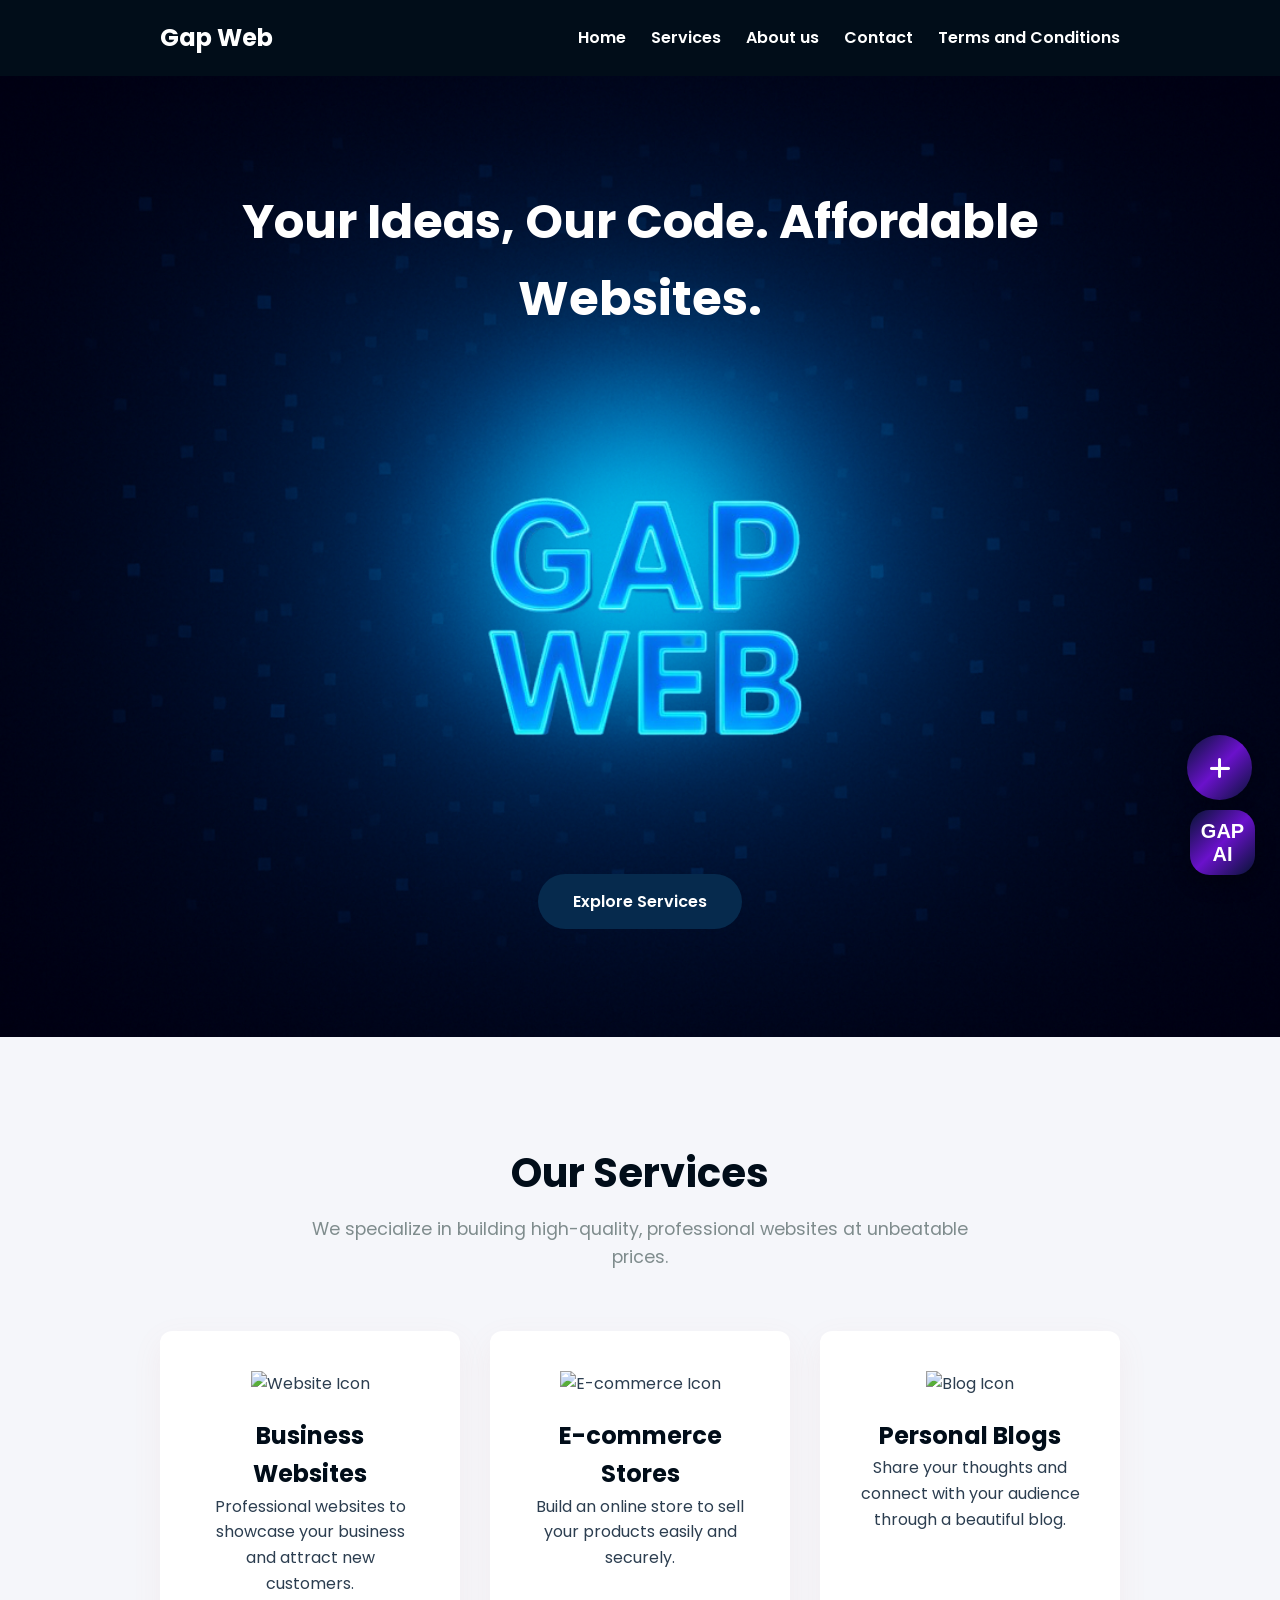
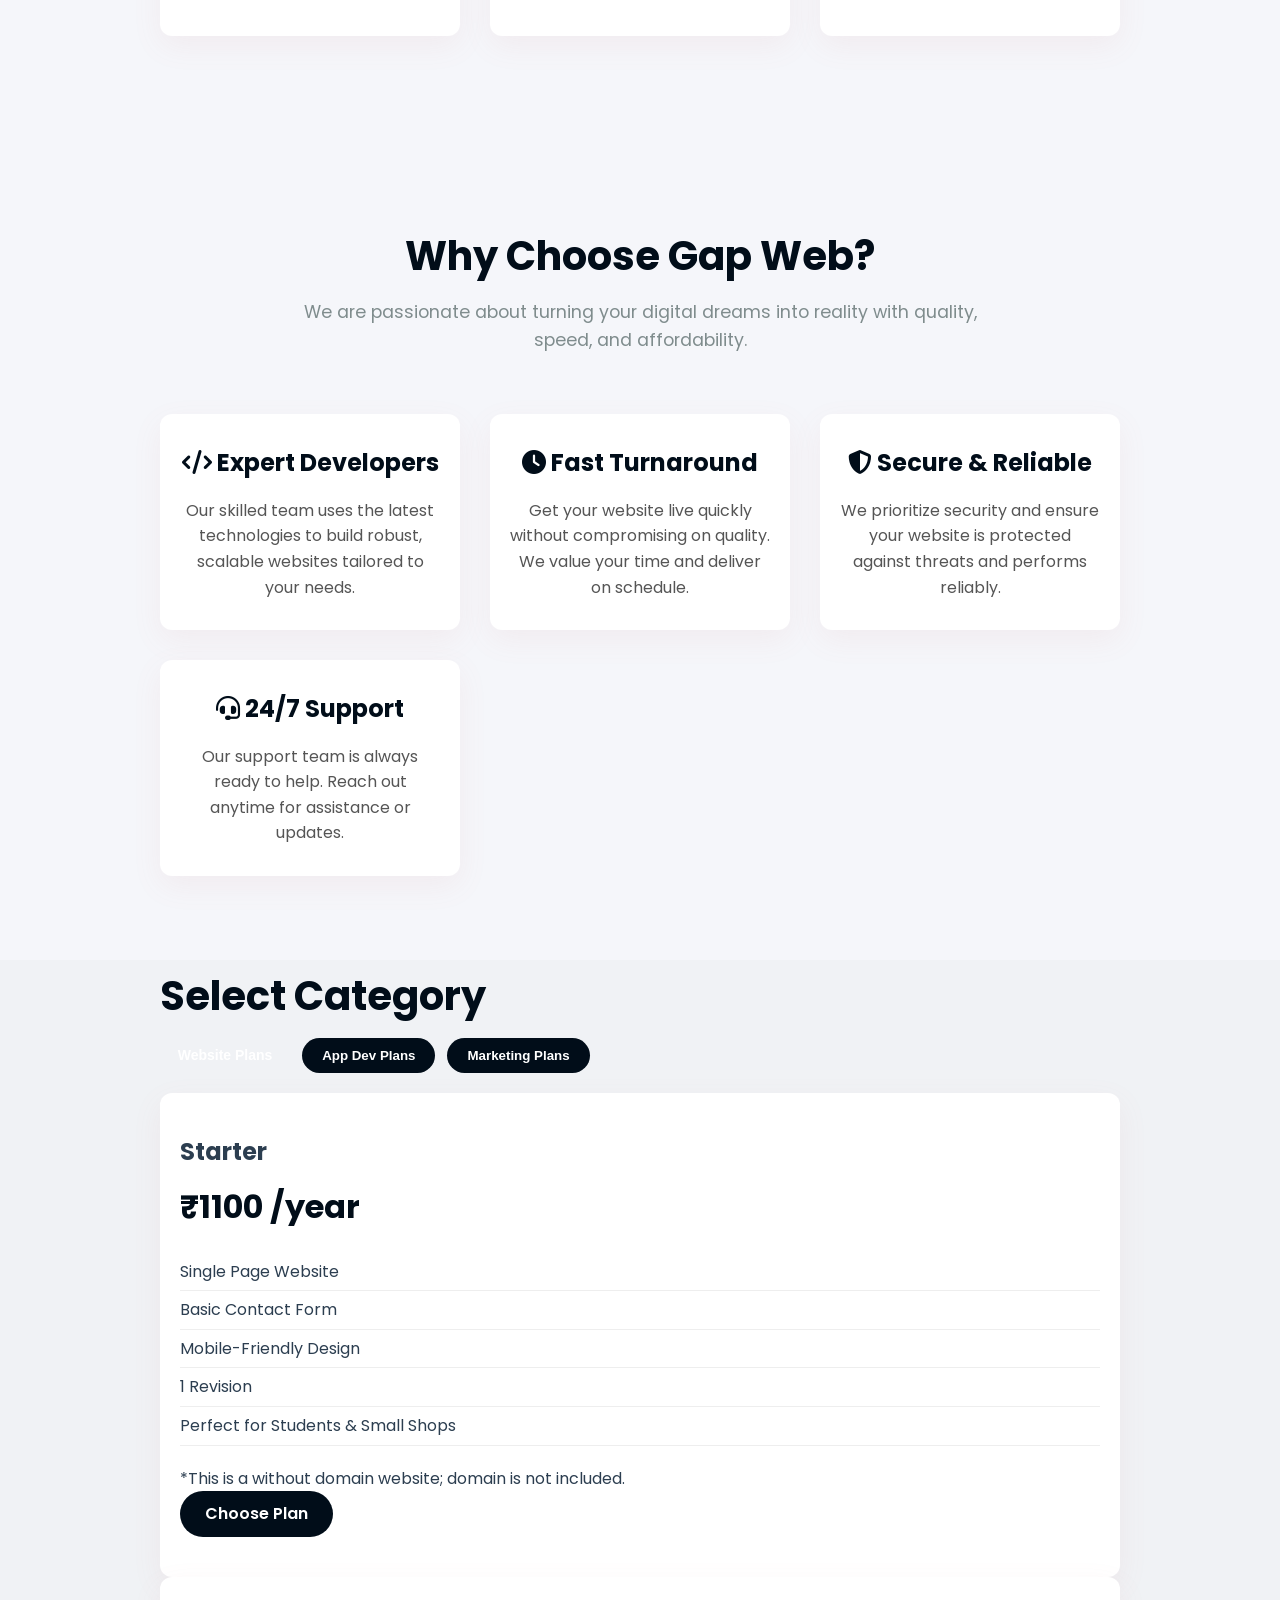
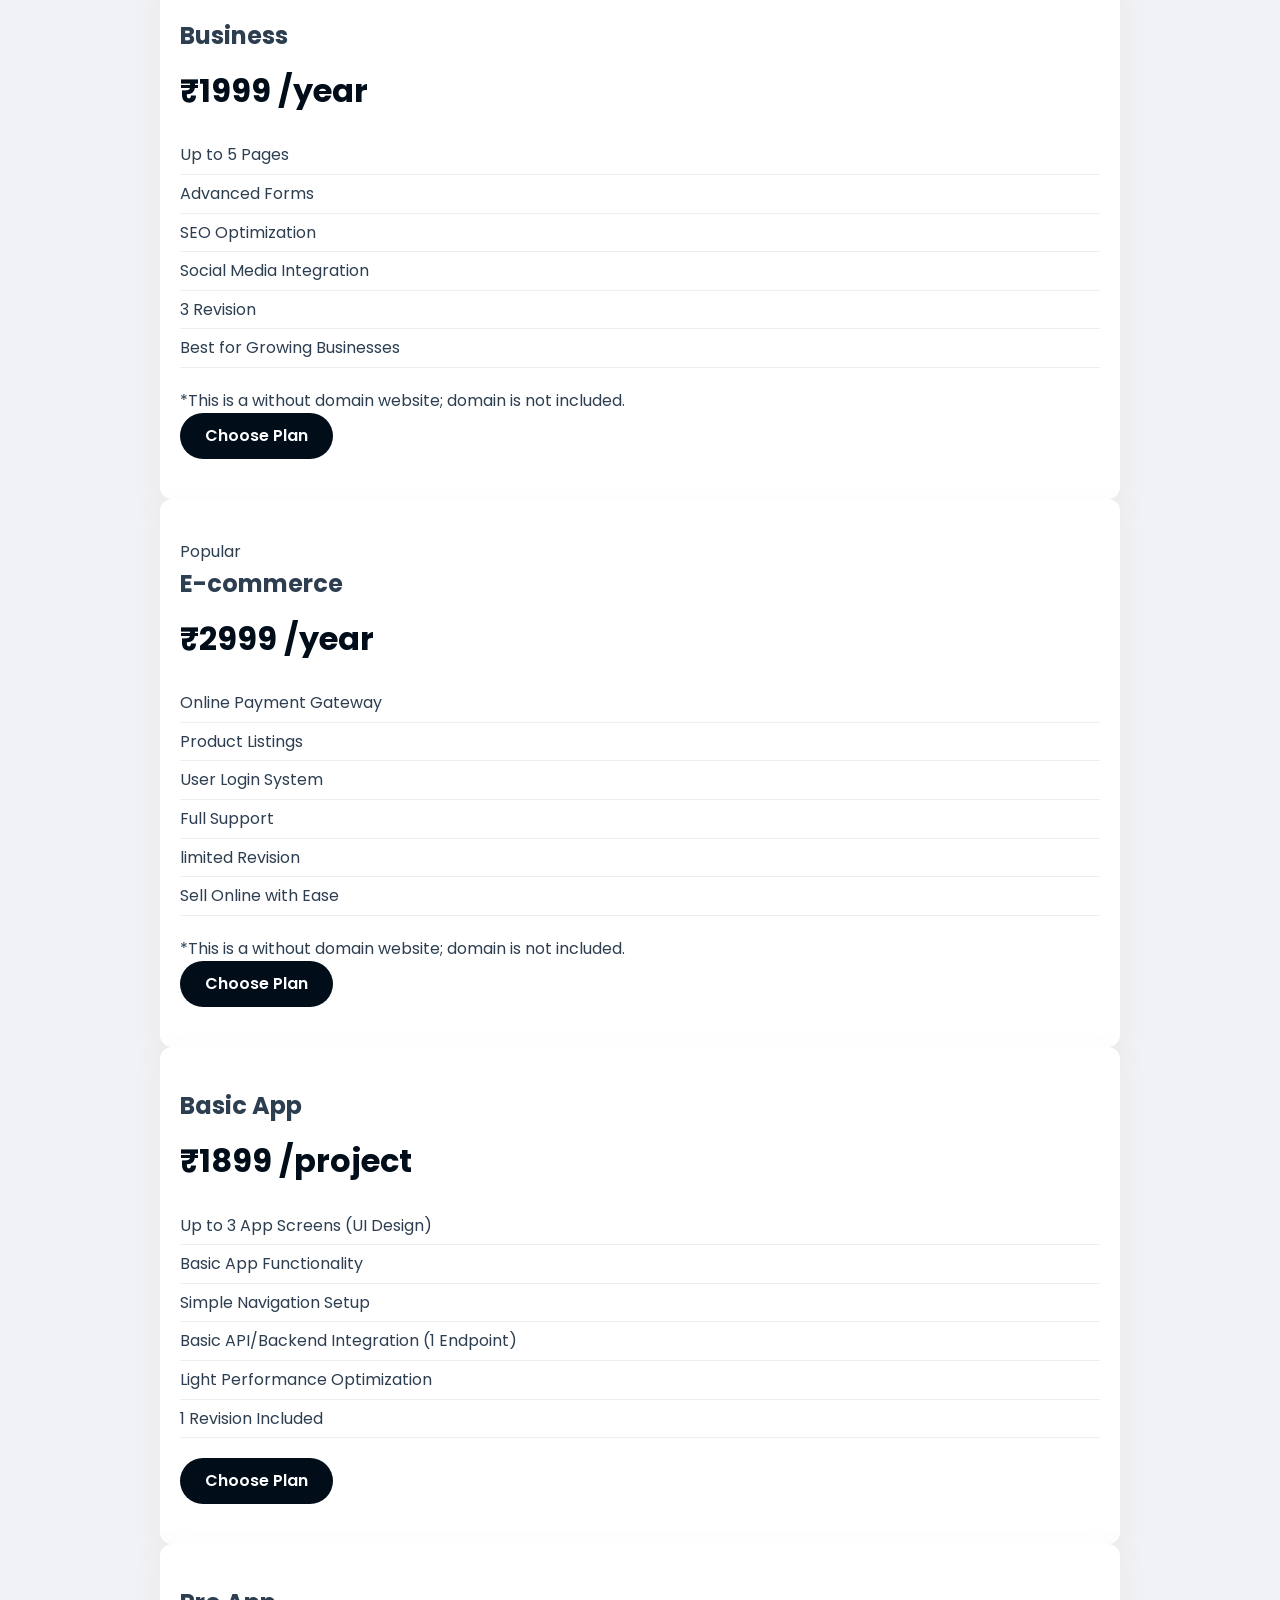
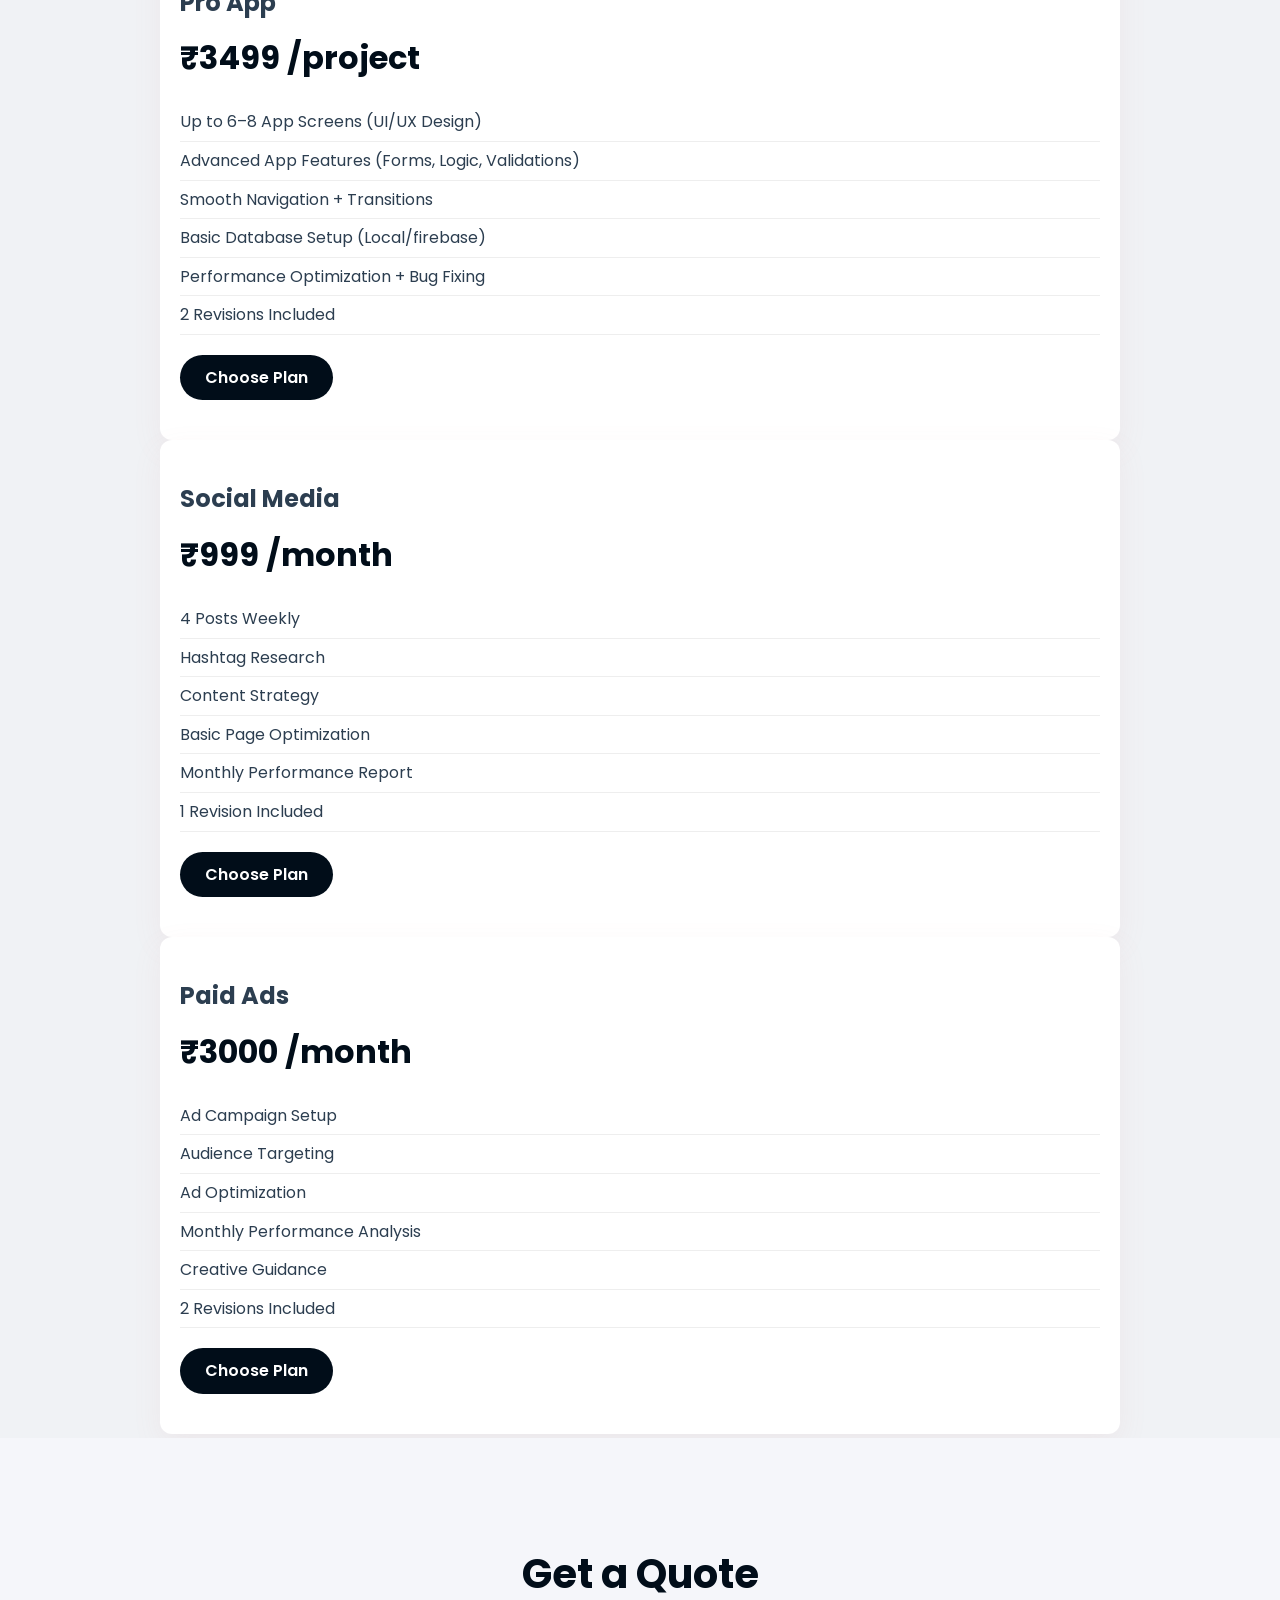
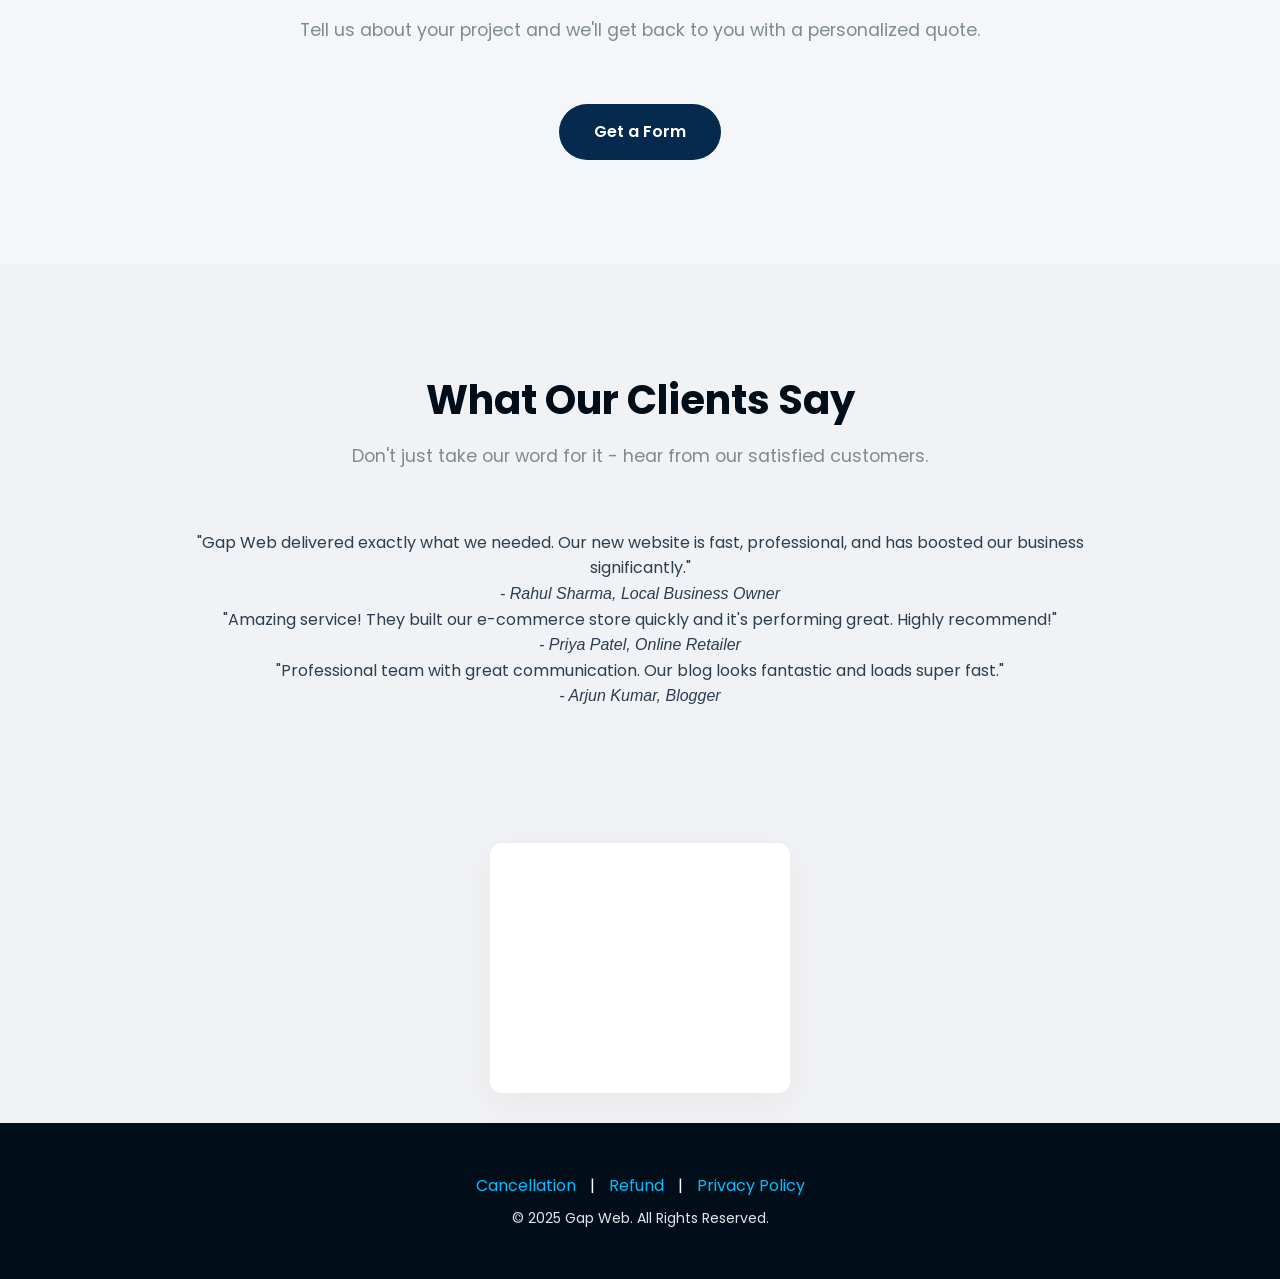
==== commit 250735f7: "Update index.html" ====
--- a/index.html
+++ b/index.html
@@ -105,6 +105,9 @@
 
         <!-- ✅ SECOND IMAGE (foreground image) -->
         <img src="foreimage.png" alt="web development" class="hero-side-img">
+        <div class="container">
+            <a href="#services" class="btn">Explore Services</a>
+        </div>
 
     </div>
 </section>
@@ -134,11 +137,38 @@
             </div>
         </div>
     </section>
+    
+ <section id="about">
+        <div class="container">
+            <h2>Why Choose Gap Web?</h2>
+            <p class="subtitle">We are passionate about turning your digital dreams into reality with quality, speed, and affordability.</p>
+            <div class="about-grid">
+                <div class="about-card">
+                    <h3><i class="fas fa-code"></i> Expert Developers</h3>
+                    <p>Our skilled team uses the latest technologies to build robust, scalable websites tailored to your needs.</p>
+                </div>
+                <div class="about-card">
+                    <h3><i class="fas fa-clock"></i> Fast Turnaround</h3>
+                    <p>Get your website live quickly without compromising on quality. We value your time and deliver on schedule.</p>
+                </div>
+                <div class="about-card">
+                    <h3><i class="fas fa-shield-alt"></i> Secure & Reliable</h3>
+                    <p>We prioritize security and ensure your website is protected against threats and performs reliably.</p>
+                </div>
+                <div class="about-card">
+                    <h3><i class="fas fa-headset"></i> 24/7 Support</h3>
+                    <p>Our support team is always ready to help. Reach out anytime for assistance or updates.</p>
+                </div>
+            </div>
+        </div>
+    </section>
+
+
 <div class="container">
   <h2>Select Category</h2>
   <div class="category-bar">
     <button class="category-btn active" data-category="website">Website Plans</button>
-    <button class="category-btn" data-category="studio">Studio Plans</button>
+    <button class="category-btn" data-category="app-dev">App Dev Plans</button>
     <button class="category-btn" data-category="marketing">Marketing Plans</button>
   </div>
 
@@ -190,37 +220,53 @@
   </div>
 </div>
 
-<!-- Studio Plans -->
-<div class="plans-wrapper" id="studio">
+<!-- App Development Plans -->
+<div class="plans-wrapper" id="app-dev">
+  
   <div class="plan-card">
-    <h3>Basic</h3>
-    <p class="price">₹1500 <span>/project</span></p>
+    <h3>Basic App</h3>
+    <p class="price">₹1899 <span>/project</span></p>
     <ul>
-      <li>Photo Shoot</li>
-      <li>Basic Editing</li>
+      <li>Up to 3 App Screens (UI Design)</li>
+      <li>Basic App Functionality</li>
+      <li>Simple Navigation Setup</li>
+      <li>Basic API/Backend Integration (1 Endpoint)</li>
+      <li>Light Performance Optimization</li>
+      <li>1 Revision Included</li>
     </ul>
-    <a href="#contact" class="btn select-plan-btn" data-plan="basic-studio" data-price="1500">Choose Plan</a>
+    <a href="#contact" class="btn select-plan-btn" data-plan="basic-app" data-price="1500">Choose Plan</a>
   </div>
 
   <div class="plan-card">
-    <h3>Pro</h3>
-    <p class="price">₹2500 <span>/project</span></p>
+    <h3>Pro App</h3>
+    <p class="price">₹3499 <span>/project</span></p>
     <ul>
-      <li>Video + Editing</li>
-      <li>Color Grading</li>
+      <li>Up to 6–8 App Screens (UI/UX Design)</li>
+      <li>Advanced App Features (Forms, Logic, Validations)</li>
+      <li>Smooth Navigation + Transitions</li>
+      <li>Basic Database Setup (Local/firebase)</li>
+      <li>Performance Optimization + Bug Fixing</li>
+      <li>2 Revisions Included</li>
     </ul>
-    <a href="#contact" class="btn select-plan-btn" data-plan="pro-studio" data-price="2500">Choose Plan</a>
-  </div>
+    <a href="#contact" class="btn select-plan-btn" data-plan="pro-app" data-price="2500">Choose Plan</a>
+  </div>
+
 </div>
+
 
 <!-- Marketing Plans -->
 <div class="plans-wrapper" id="marketing">
+
   <div class="plan-card">
     <h3>Social Media</h3>
     <p class="price">₹999 <span>/month</span></p>
     <ul>
       <li>4 Posts Weekly</li>
       <li>Hashtag Research</li>
+      <li>Content Strategy</li>
+      <li>Basic Page Optimization</li>
+      <li>Monthly Performance Report</li>
+      <li>1 Revision Included</li>
     </ul>
     <a href="#contact" class="btn select-plan-btn" data-plan="social-media" data-price="999">Choose Plan</a>
   </div>
@@ -229,12 +275,18 @@
     <h3>Paid Ads</h3>
     <p class="price">₹3000 <span>/month</span></p>
     <ul>
-      <li>Ad Campaigns</li>
-      <li>Campaigns</li>
+      <li>Ad Campaign Setup</li>
+      <li>Audience Targeting</li>
+      <li>Ad Optimization</li>
+      <li>Monthly Performance Analysis</li>
+      <li>Creative Guidance</li>
+      <li>2 Revisions Included</li>
     </ul>
     <a href="#contact" class="btn select-plan-btn" data-plan="paid-ads" data-price="3000">Choose Plan</a>
   </div>
+
 </div>
+
 
 
 </div>
@@ -296,6 +348,49 @@
         </div>
     </section>
 
+
+<section id="testimonials">
+        <div class="container">
+            <h2>What Our Clients Say</h2>
+            <p class="subtitle">Don't just take our word for it - hear from our satisfied customers.</p>
+            <div class="testimonials-grid">
+                <div class="testimonial-card">
+                    <p>"Gap Web delivered exactly what we needed. Our new website is fast, professional, and has boosted our business significantly."</p>
+                    <cite>- Rahul Sharma, Local Business Owner</cite>
+                </div>
+                <div class="testimonial-card">
+                    <p>"Amazing service! They built our e-commerce store quickly and it's performing great. Highly recommend!"</p>
+                    <cite>- Priya Patel, Online Retailer</cite>
+                </div>
+                <div class="testimonial-card">
+                    <p>"Professional team with great communication. Our blog looks fantastic and loads super fast."</p>
+                    <cite>- Arjun Kumar, Blogger</cite>
+                </div>
+            </div>
+        </div>
+    </section>
+
+
+    <div class="ad-banner">
+  <!-- Ad placement -->
+  <script type="text/javascript">
+    var embedConfig = {
+      "hash": "z86550r",
+      "width": 300,
+      "height": 250,
+      "t": "1234567890",
+      "userId": 2049373,
+      "network": "STANDARD",
+      "type": "html5",
+      "gdpr": "1",
+      "gdpr_consent": "actual_consent_string_here"
+    };
+  </script>
+  <script type="text/javascript" src="https://live-tag.creatopy.net/embed/embed.js"></script>
+</div>
+
+
+
     <footer>
   <div class="container" style="text-align: center; padding: 20px 0;">
     
@@ -892,5 +987,8 @@
     })
     .catch((err) => console.error("Error:", err));
         </script>
+
+
+
 </body>
         </html>
--- a/style.css
+++ b/style.css
@@ -535,4 +535,30 @@
   color: #555;
   line-height: 1.6;
 }
-
+.ad-banner {
+  width: 300px;
+  height: 250px;
+  margin: 30px auto;
+  border-radius: 12px;
+  overflow: hidden;
+  box-shadow: var(--card-shadow);
+  background: #fff;
+  display: flex;
+  align-items: center;
+  justify-content: center;
+  transition: transform 0.3s ease;
+}
+
+.ad-banner:hover {
+  transform: translateY(-5px);
+}
+
+@media screen and (max-width: 400px) {
+  .ad-banner {
+    width: 100%;
+    max-width: 300px;
+    height: 250px;
+    margin: 20px auto;
+  }
+}
+
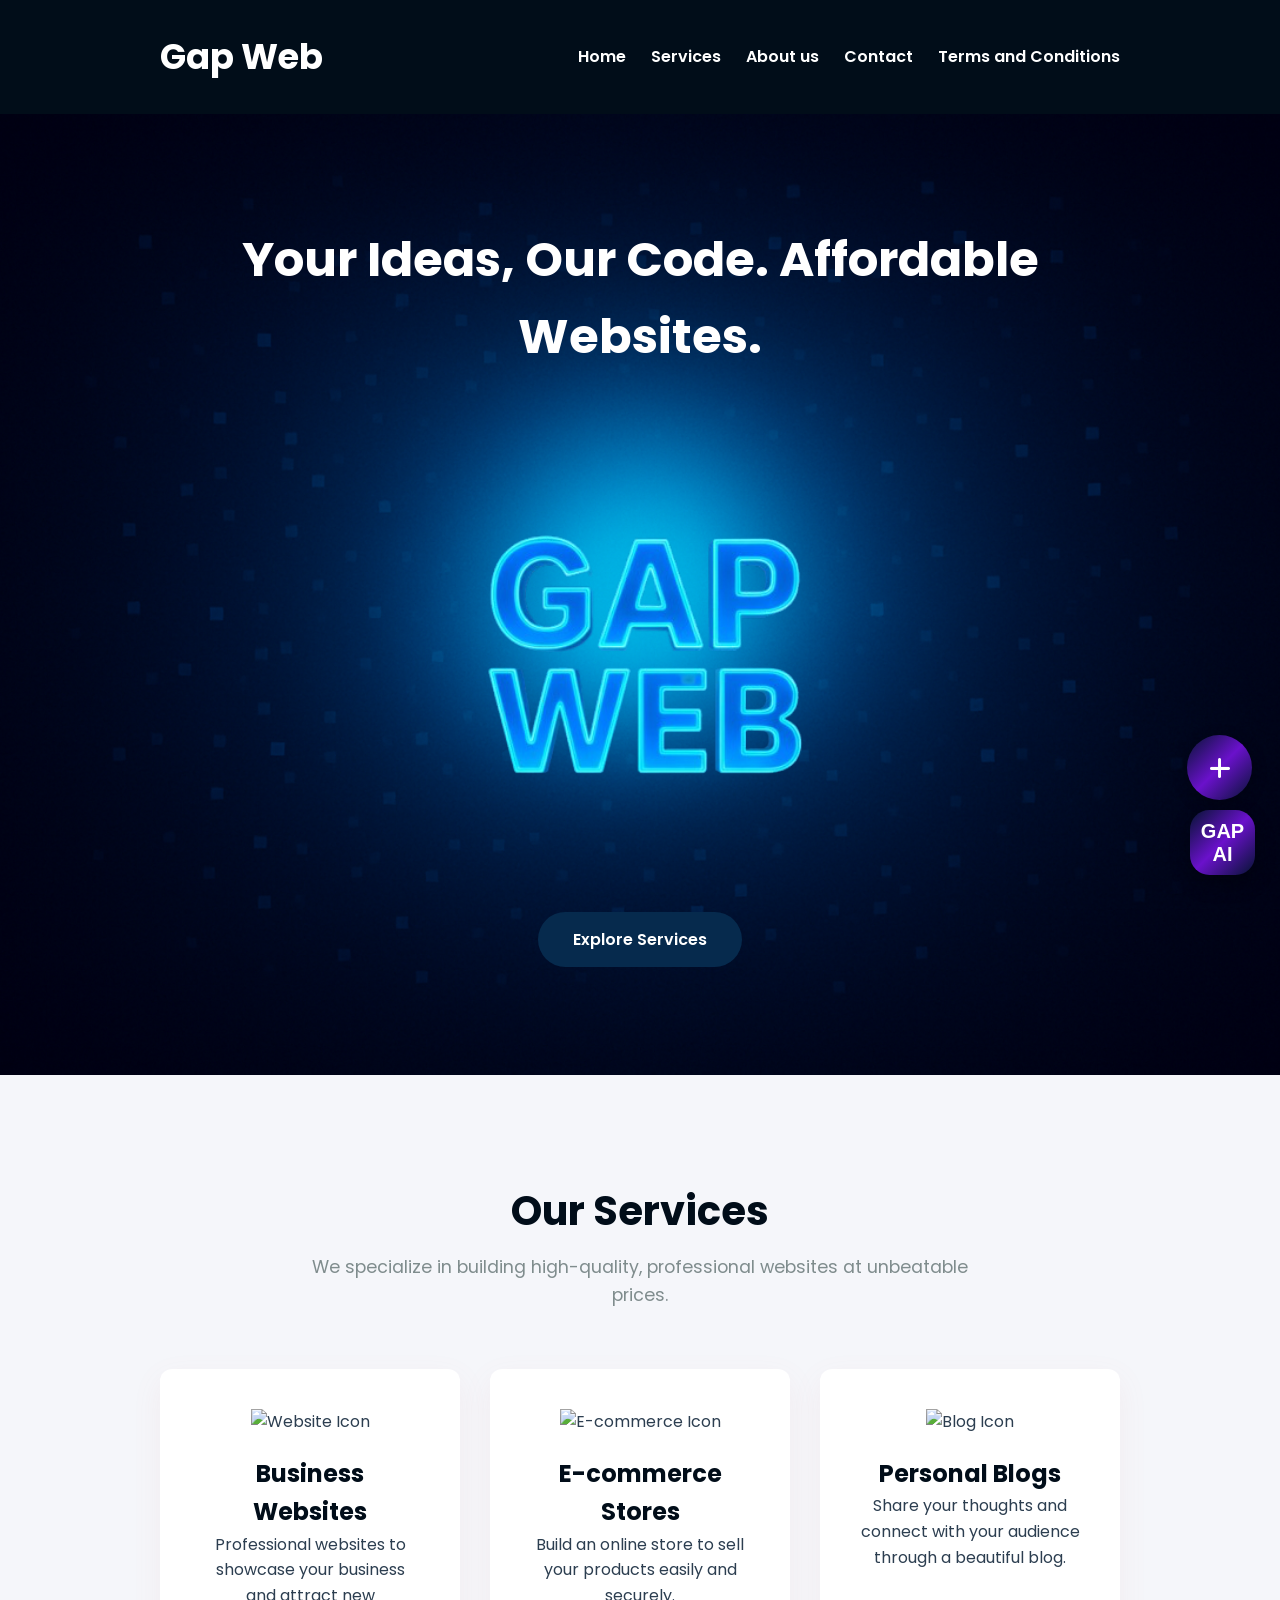
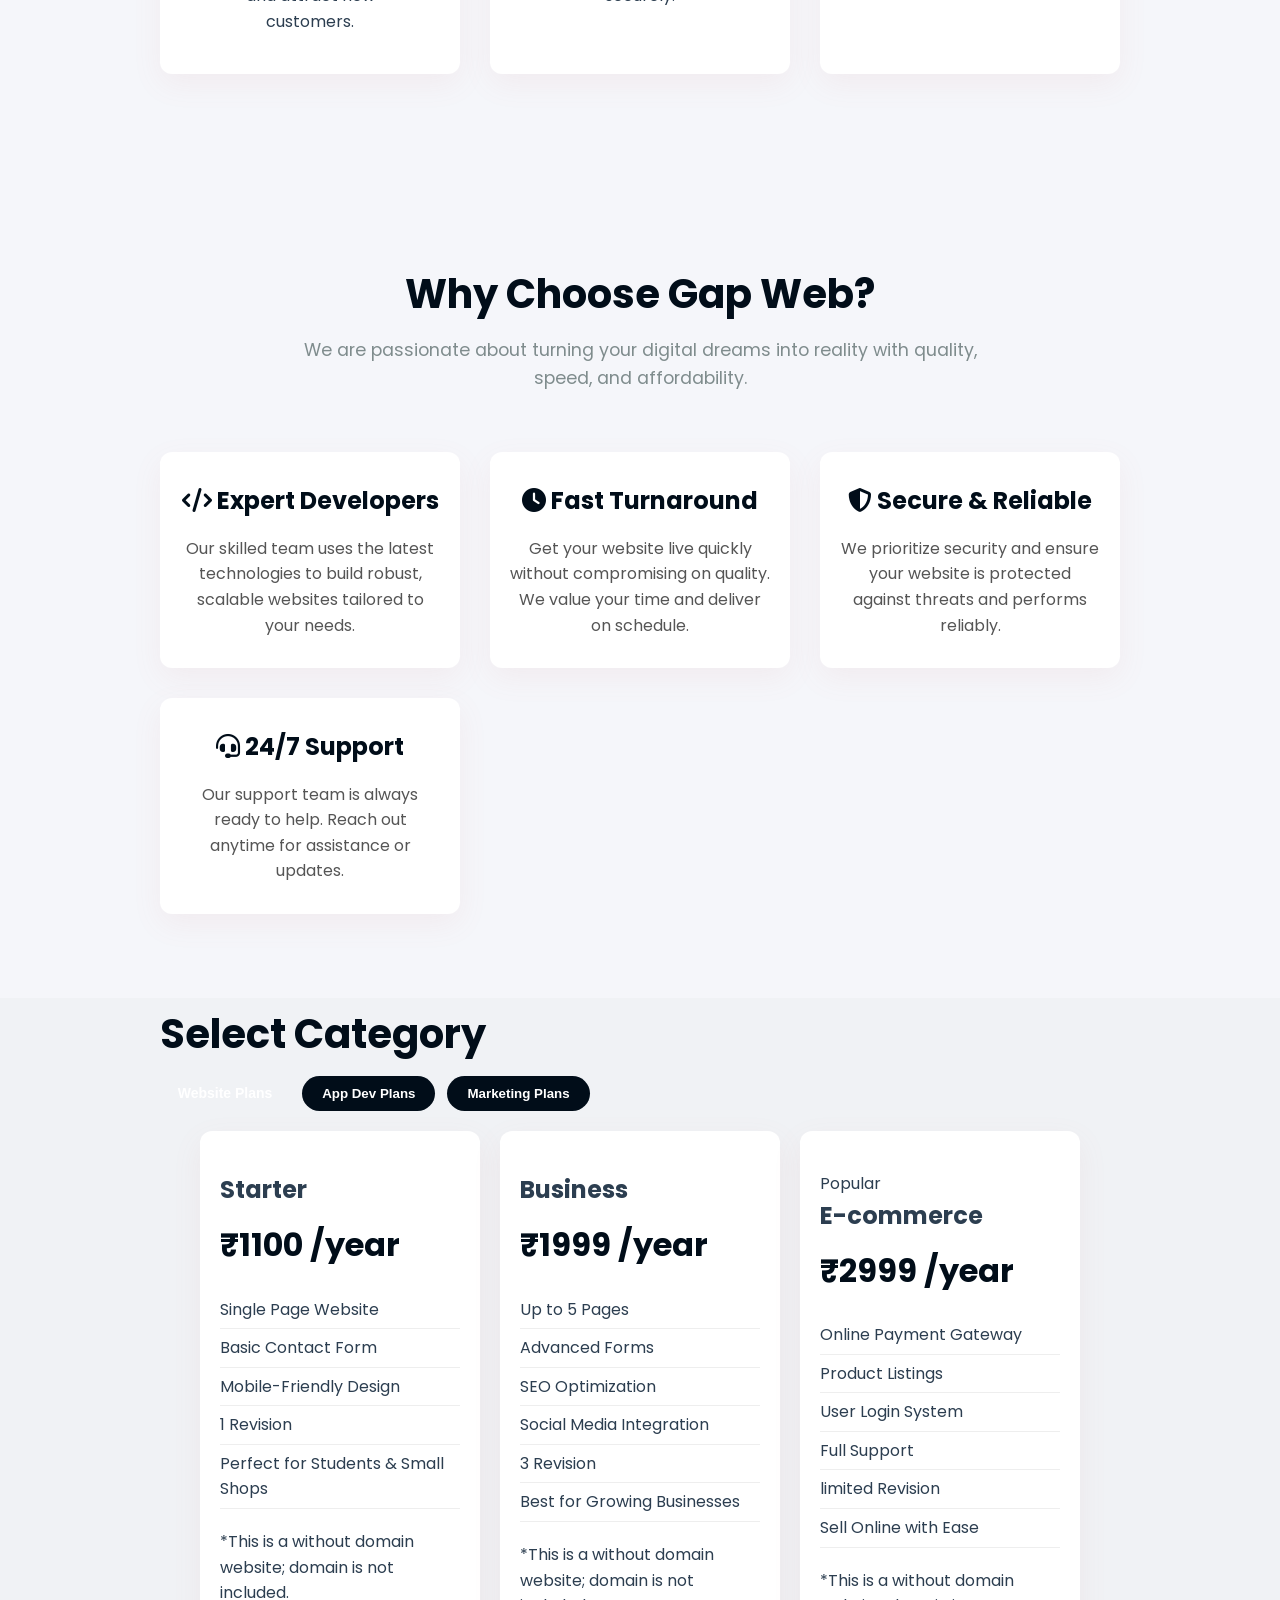
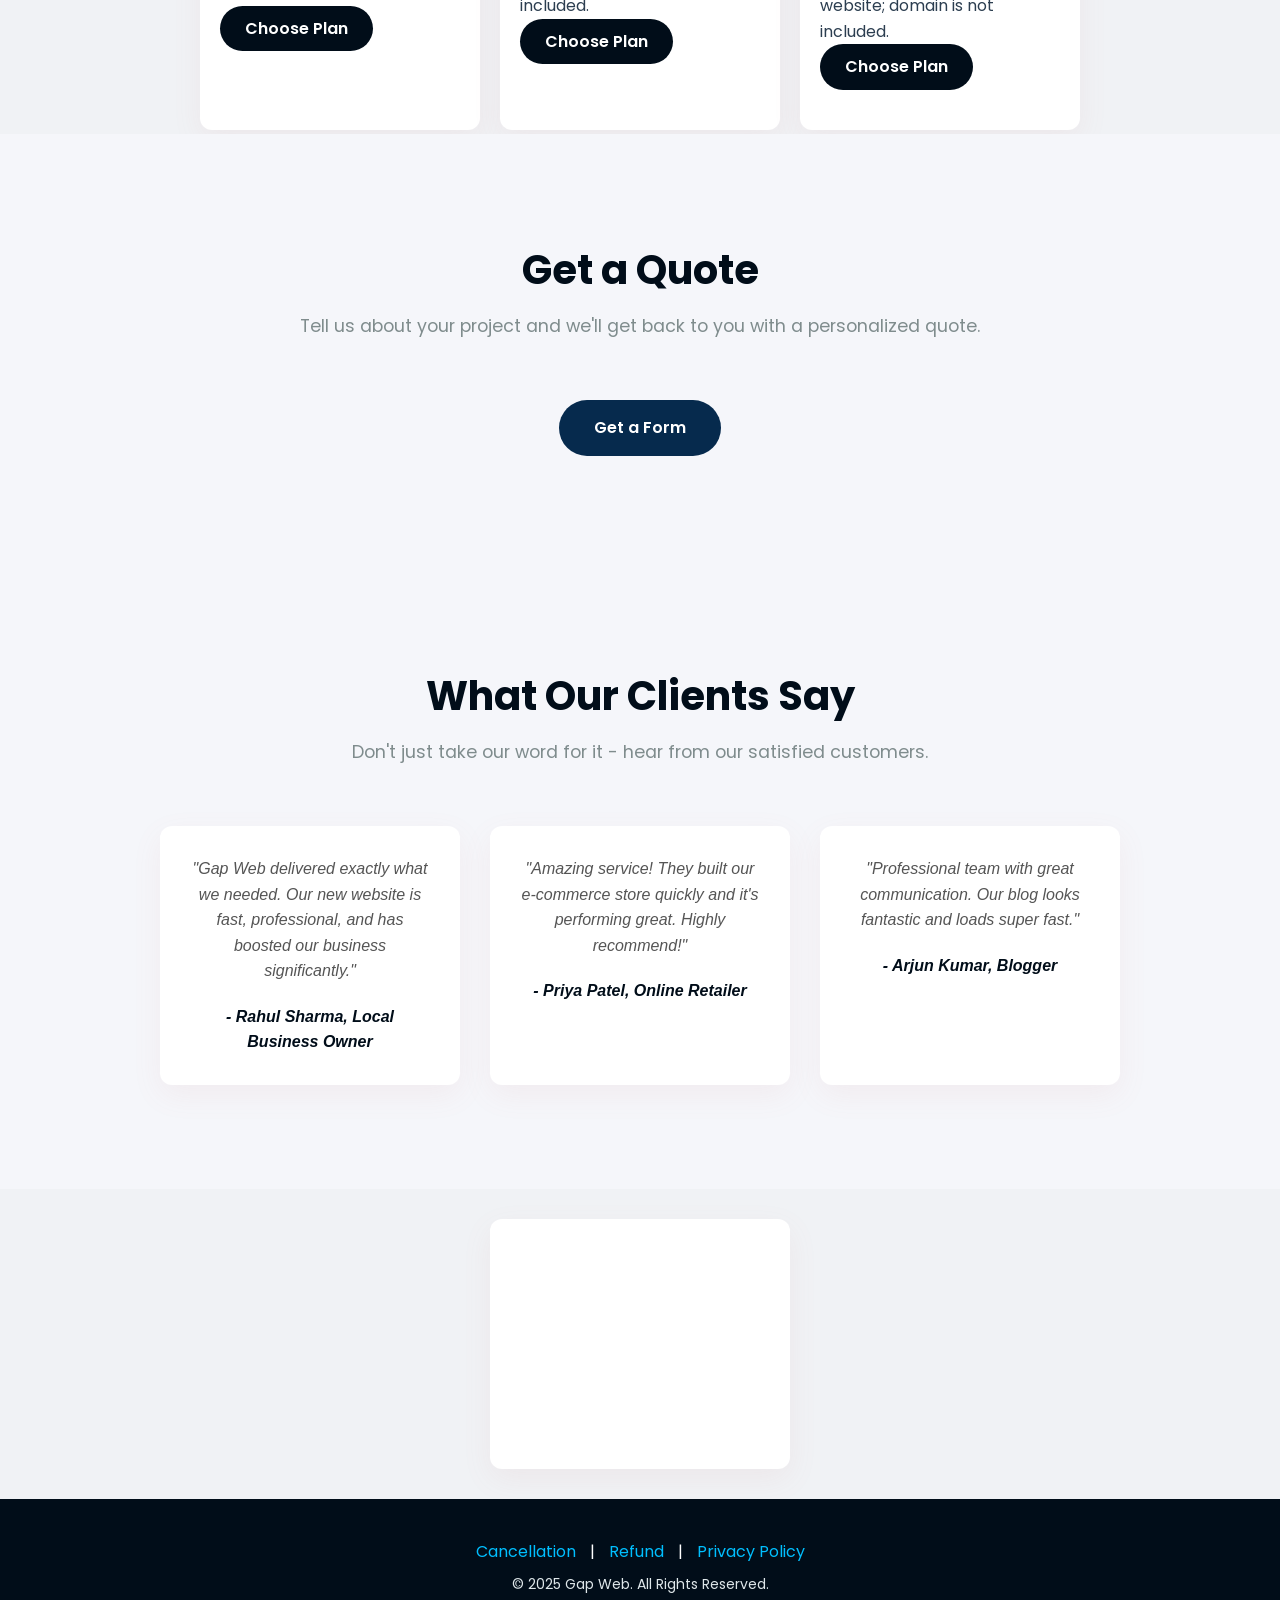
==== commit fe9e286d: "Update index.html" ====
--- a/index.html
+++ b/index.html
@@ -234,7 +234,7 @@
       <li>Light Performance Optimization</li>
       <li>1 Revision Included</li>
     </ul>
-    <a href="#contact" class="btn select-plan-btn" data-plan="basic-app" data-price="1500">Choose Plan</a>
+    <a href="#contact" class="btn select-plan-btn" data-plan="basic-app" data-price="1899">Choose Plan</a>
   </div>
 
   <div class="plan-card">
@@ -259,7 +259,7 @@
 
   <div class="plan-card">
     <h3>Social Media</h3>
-    <p class="price">₹999 <span>/month</span></p>
+    <p class="price">₹999 <span>/Weekly</span></p>
     <ul>
       <li>4 Posts Weekly</li>
       <li>Hashtag Research</li>
@@ -317,8 +317,8 @@
                             <option value="starter" data-price="1100">Starter (₹1100)</option>
                             <option value="business" data-price="1999">Business (₹1999)</option>
                             <option value="ecommerce" data-price="2999">E-commerce (₹2999)</option>
-                            <option value="basic-studio" data-price="1500">Basic (₹1500)</option>
-                            <option value="pro-studio" data-price="2500">Pro (₹2500)</option>
+                            <option value="basic-app" data-price="1899">Basic App (₹1500)</option>
+                            <option value="pro-app" data-price="3499">Pro App (₹3499)</option>
                             <option value="social-media" data-price="999">Social Media (₹999)</option>
                             <option value="paid-ads" data-price="3000">Paid-ads (₹3000)</option>
                         </select>
--- a/style.css
+++ b/style.css
@@ -45,7 +45,7 @@
 .navbar {
     background-color: #010d19;
     color: white;
-    padding: 15px 0;
+    padding: 25px 0;
     position: sticky;
     top: 0;
     z-index: 1000;
@@ -53,7 +53,7 @@
 .navbar .logo {
     color: white;
     font-weight: 700;
-    font-size: 1.5rem;
+    font-size: 2.2rem;
     text-decoration: none;
 }
 .nav-links {
@@ -308,7 +308,8 @@
     background-color: #010d19;
     color: white;
     text-align: center;
-    padding: 30px 20px;
+    padding: 20px;
+    margin-bottom: 0;
 }
 
 /* WhatsApp Float */
@@ -420,6 +421,18 @@
     font-weight: 600;
 }
 
+/* Plans Wrapper */
+.plans-wrapper {
+    display: flex;
+    flex-wrap: wrap;
+    gap: 20px;
+    justify-content: center;
+    width: 100%;
+}
+.plans-wrapper:not(.active) {
+    display: none;
+}
+
 /* ---------- Media Queries for Mobile ---------- */
 @media screen and (max-width: 768px) {
 
@@ -493,6 +506,12 @@
         padding: 30px 20px;
     }
 
+    /* Plans Wrapper */
+    .plans-wrapper {
+        flex-direction: column;
+        gap: 15px;
+    }
+
     /* Footer */
     footer {
         padding: 20px 10px;
@@ -511,7 +530,6 @@
   max-width: 1000px;
   margin: auto;
 }
-
 .about-card {
   background: #fff;
   padding: 30px 20px;
@@ -534,6 +552,39 @@
   font-size: 1rem;
   color: #555;
   line-height: 1.6;
+}
+
+/* Testimonials */
+#testimonials {
+  background-color: var(--light-bg);
+}
+.testimonials-grid {
+  display: grid;
+  grid-template-columns: repeat(auto-fit, minmax(300px, 1fr));
+  gap: 30px;
+  max-width: 1000px;
+  margin: auto;
+}
+.testimonial-card {
+  background: #fff;
+  padding: 30px;
+  border-radius: 12px;
+  box-shadow: var(--card-shadow);
+  text-align: center;
+  transition: transform 0.3s ease;
+}
+.testimonial-card:hover {
+  transform: translateY(-10px);
+}
+.testimonial-card p {
+  font-style: italic;
+  font-size: 1rem;
+  color: #555;
+  margin-bottom: 20px;
+}
+.testimonial-card cite {
+  font-weight: 600;
+  color: var(--primary-color);
 }
 .ad-banner {
   width: 300px;
@@ -561,4 +612,3 @@
     margin: 20px auto;
   }
 }
-
